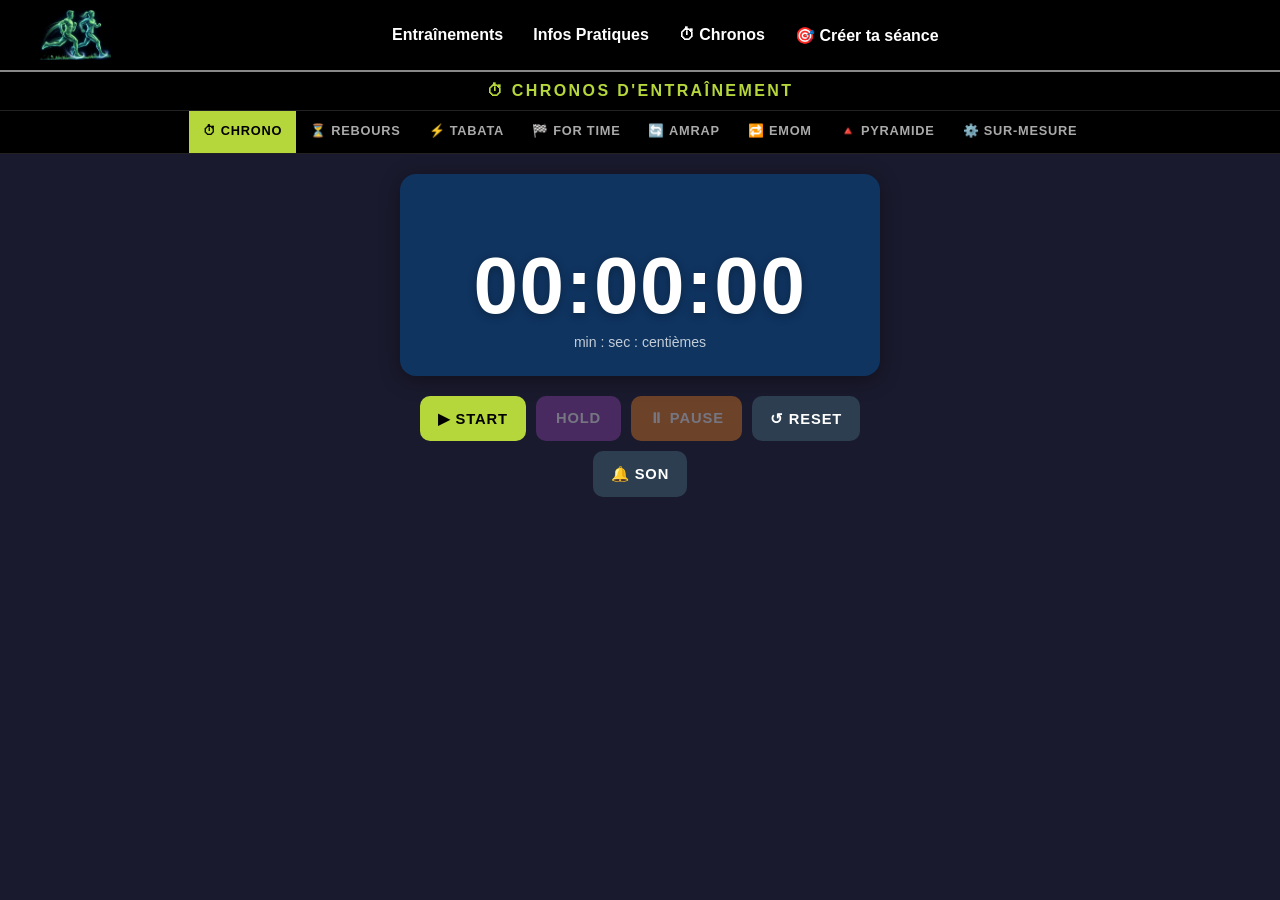
==== chrono.html @ dec381c6 "Add files via upload" ====
<!DOCTYPE html>
<html lang="fr">
<head>
    <meta charset="UTF-8">
    <meta name="viewport" content="width=device-width, initial-scale=1.0">
    <link rel="icon" type="image/png" href="images/2090184-cddc39_ico.png">
    <title>Chronos d'entraînement</title>
    <link rel="stylesheet" href="style.css">
    <style>
        :root {
            --travail-bg:    #c0392b;
            --travail-bg2:   #e74c3c;
            --repos-bg:      #1a3a6b;
            --repos-bg2:     #2760ae;
            --countdown-bg:  #d35400;
            --countdown-bg2: #e67e22;
            --card-bg:       #0f3460;
            --neutral-bg:    #1a1a2e;
            --accent:        #b6d73c;
            --text-light:    #f0f0f0;
            --text-dim:      #aaa;
            --btn-radius:    10px;
            --shadow:        0 4px 20px rgba(0,0,0,0.4);
        }

        body { background: var(--neutral-bg); color: var(--text-light); }
        nav  { border-bottom: 2px solid #888888; }

        /* ── Bandeau titre ── */
        .chrono-topbar {
            background: #000;
            padding: 10px 20px;
            display: flex;
            align-items: center;
            justify-content: center;
            border-bottom: 1px solid #222;
        }
        .chrono-topbar h2 {
            font-size: 1em;
            font-weight: 700;
            letter-spacing: 0.15em;
            text-transform: uppercase;
            color: var(--accent);
            margin: 0;
            text-align: center;
        }
        .btn-mute {
            padding: 14px 18px; border: none; border-radius: 10px;
            font-family: sans-serif; font-size: 0.92em; font-weight: 700;
            letter-spacing: 0.06em; cursor: pointer;
            transition: all 0.15s ease; text-transform: uppercase;
            min-width: 85px; background: #2c3e50; color: #fff;
            -webkit-tap-highlight-color: transparent;
        }
        .btn-mute:hover  { background: #1a252f; }
        .btn-mute.muted  { background: #c0392b; color: #fff; }

        /* ── Onglets centrés ── */
        .chrono-tabs {
            display: flex;
            flex-wrap: wrap;
            justify-content: center;
            background: #000;
            border-bottom: 1px solid #222;
        }
        .chrono-tab {
            flex: 0 0 auto;
            padding: 12px 14px;
            background: none;
            border: none;
            color: var(--text-dim);
            font-family: sans-serif;
            font-size: 0.8em;
            font-weight: 700;
            text-transform: uppercase;
            letter-spacing: 0.06em;
            cursor: pointer;
            border-bottom: 3px solid transparent;
            transition: all 0.2s;
            white-space: nowrap;
        }
        .chrono-tab.active {
            color: #000;
            background: var(--accent);
            border-bottom-color: var(--accent);
        }
        .chrono-tab:hover { color: #fff; background: #1a1a1a; }

        /* Sur très petit écran, 2 lignes de 2-3 onglets */
        @media (max-width: 400px) {
            .chrono-tab { padding: 10px 10px; font-size: 0.72em; }
        }

        /* ── Panels ── */
        .chrono-panel { display: none; padding: 20px 16px; max-width: 480px; margin: 0 auto; }
        .chrono-panel.active { display: block; }

        /* ── Affichage principal ── */
        .phase-display {
            border-radius: 16px;
            padding: 28px 20px 22px;
            text-align: center;
            margin-bottom: 20px;
            transition: background 0.4s ease;
            background: var(--card-bg);
            box-shadow: var(--shadow);
        }
        .phase-display.phase-travail  { background: linear-gradient(135deg, var(--travail-bg), var(--travail-bg2)); }
        .phase-display.phase-repos    { background: linear-gradient(135deg, var(--repos-bg), var(--repos-bg2)); }
        .phase-display.phase-countdown {
            background: linear-gradient(135deg, var(--countdown-bg), var(--countdown-bg2));
            animation: pulse-cd 0.5s ease infinite alternate;
        }
        @keyframes pulse-cd {
            from { transform: scale(1); }
            to   { transform: scale(1.02); }
        }

        .phase-label {
            font-size: 1.4em; font-weight: 900;
            letter-spacing: 0.2em; text-transform: uppercase;
            color: rgba(255,255,255,0.9);
            margin-bottom: 6px; min-height: 1.6em;
        }
        .chrono-time {
            font-size: 5em; font-weight: 900; color: #fff;
            line-height: 1; letter-spacing: 0.02em;
            text-shadow: 0 2px 10px rgba(0,0,0,0.3);
            margin: 8px 0; font-variant-numeric: tabular-nums;
        }
        .chrono-time.small { font-size: 3.8em; }
        .chrono-sub  { font-size: 0.88em; color: rgba(255,255,255,0.75); margin-top: 6px; min-height: 1.4em; }
        .chrono-next { font-size: 0.82em; color: rgba(255,255,255,0.6); margin-top: 4px; font-style: italic; min-height: 1.2em; }

        .progress-bar-wrap {
            background: rgba(0,0,0,0.25); border-radius: 10px;
            height: 8px; margin-top: 14px; overflow: hidden;
        }
        .progress-bar-fill {
            height: 100%; border-radius: 10px;
            background: rgba(255,255,255,0.8); transition: width 0.5s linear;
        }

        /* ── Config ── */
        .chrono-config {
            background: #0f1b35; border-radius: 12px;
            padding: 16px; margin-bottom: 18px; border: 1px solid #1e3050;
        }
        .config-title {
            font-size: 0.85em; font-weight: 800;
            text-transform: uppercase; letter-spacing: 0.1em;
            color: var(--accent); margin: 0 0 12px;
        }
        .config-row {
            display: flex; align-items: center;
            gap: 10px; margin-bottom: 12px; flex-wrap: nowrap;
        }
        .config-row label { font-size: 0.85em; color: var(--text-dim); flex: 1; min-width: 110px; }

        /* Stepper +/- */
        .stepper {
            display: flex; align-items: center;
            border-radius: 10px; overflow: hidden; border: 1px solid #2a3a5a;
        }
        .btn-step {
            background: #1a2a4a; border: none; color: var(--accent);
            font-size: 1.3em; font-weight: 700;
            width: 42px; height: 42px; cursor: pointer;
            display: flex; align-items: center; justify-content: center;
            transition: background 0.15s; flex-shrink: 0;
            -webkit-tap-highlight-color: transparent;
        }
        .btn-step:hover  { background: #243a5a; }
        .btn-step:active { background: #0f1b35; }
        .config-input {
            background: #0f1b35; border: none;
            border-left: 1px solid #2a3a5a; border-right: 1px solid #2a3a5a;
            color: #fff; padding: 0; font-size: 1.1em; font-weight: 700;
            width: 60px; height: 42px; text-align: center;
            -moz-appearance: textfield;
        }
        .config-input::-webkit-outer-spin-button,
        .config-input::-webkit-inner-spin-button { -webkit-appearance: none; }
        .config-input:focus { outline: none; background: #1a2a4a; color: var(--accent); }

        /* ── Boutons contrôle ── */
        .chrono-controls {
            display: flex; gap: 10px;
            justify-content: center; flex-wrap: wrap;
        }
        .btn-chrono {
            padding: 14px 18px; border: none;
            border-radius: var(--btn-radius);
            font-family: sans-serif; font-size: 0.92em; font-weight: 700;
            letter-spacing: 0.06em; cursor: pointer;
            transition: all 0.15s ease; text-transform: uppercase;
            min-width: 85px;
            -webkit-tap-highlight-color: transparent;
        }
        .btn-chrono:active { transform: scale(0.96); }
        .btn-chrono:disabled { opacity: 0.4; cursor: not-allowed; transform: none; }

        /* Couleurs de base */
        .btn-start { background: var(--accent); color: #000; }
        .btn-start:hover:not(:disabled) { background: #a0c030; }

        .btn-hold  { background: #8e44ad; color: #fff; }
        .btn-hold:hover:not(:disabled) { background: #6c3483; }
        .btn-hold.btn-active { background: #f39c12; color: #000; }

        .btn-pause { background: #e67e22; color: #fff; }
        .btn-pause:hover:not(:disabled) { background: #d35400; }
        .btn-pause.btn-active { background: #c0392b; color: #fff; }

        .btn-reset { background: #2c3e50; color: #fff; }
        .btn-reset:hover { background: #1a252f; }

        /* ── Stats rounds ── */
        .rounds-display { display: flex; justify-content: center; gap: 24px; margin-bottom: 16px; }
        .round-stat .val { font-size: 2.2em; font-weight: 900; color: var(--accent); line-height: 1; text-align: center; }
        .round-stat .lbl { font-size: 0.72em; color: var(--text-dim); text-transform: uppercase; letter-spacing: 0.08em; text-align: center; }

        /* ── Séquence sur-mesure ── */
        .sequence-list { list-style: none; padding: 0; margin: 0 0 10px; }
        .sequence-item {
            display: flex; align-items: center; gap: 8px;
            padding: 8px 10px; background: #1a2a4a;
            border-radius: 8px; margin-bottom: 6px; border-left: 4px solid #2a3a5a;
        }
        .sequence-item.type-travail      { border-left-color: #e74c3c; }
        .sequence-item.type-repos        { border-left-color: #2760ae; }
        .sequence-item.type-echauffement { border-left-color: #3498db; }
        .sequence-item.type-retour       { border-left-color: #9b59b6; }

        .sequence-item {
            flex-wrap: wrap; box-sizing: border-box;
        }
        .sequence-item select {
            background: #0f1b35; border: 1px solid #2a3a5a;
            border-radius: 6px; color: #fff; padding: 7px 8px;
            font-size: 0.82em; flex: 1; min-width: 0; width: 100%;
            box-sizing: border-box;
        }
        .seq-bottom-row {
            display: flex; align-items: center; gap: 6px;
            width: 100%; margin-top: 6px; box-sizing: border-box;
        }
        .seq-stepper { display: flex; align-items: center; border-radius: 8px; overflow: hidden; border: 1px solid #2a3a5a; flex: 1; min-width: 0; }
        .seq-stepper .btn-step    { width: 36px; height: 36px; font-size: 1.1em; flex-shrink: 0; }
        .seq-stepper .config-input { flex: 1; height: 36px; font-size: 0.95em; min-width: 0; width: 0; }

        .btn-del-seq {
            background: #c0392b; border: none; color: #fff;
            border-radius: 6px; width: 36px; height: 36px;
            cursor: pointer; font-size: 0.9em;
            display: flex; align-items: center; justify-content: center; flex-shrink: 0;
        }
        @media (min-width: 400px) {
            .sequence-item { flex-wrap: nowrap; }
            .seq-bottom-row { width: auto; margin-top: 0; }
        }
        .btn-add-seq {
            width: 100%; padding: 11px; background: #1a2a4a;
            border: 1px dashed #2a3a5a; border-radius: 8px;
            color: var(--accent); font-size: 0.9em; cursor: pointer;
            transition: background 0.2s; font-weight: 600;
        }
        .btn-add-seq:hover { background: #243a5a; }

        /* Score counters FOR TIME / AMRAP */
        .score-counters {
            background: #0f1b35; border-radius: 12px;
            padding: 16px; border: 1px solid #1e3050;
            display: flex; flex-direction: column; gap: 12px;
        }
        .score-counter-row {
            display: flex; align-items: center;
            justify-content: space-between; gap: 12px;
        }
        .score-label {
            font-size: 1em; font-weight: 700;
            color: var(--text-light); letter-spacing: 0.08em;
            min-width: 100px;
        }
        .score-counters .stepper { flex-shrink: 0; }
        .score-counters .config-input {
            width: 70px; font-size: 1.3em; font-weight: 900;
            color: var(--accent);
        }
        .score-counters .btn-step {
            width: 48px; height: 48px; font-size: 1.5em;
        }

        /* ── Responsive ── */
        @media (max-width: 480px) {
            .chrono-time       { font-size: 4em; }
            .chrono-time.small { font-size: 3em; }
            .btn-chrono        { padding: 12px 12px; font-size: 0.85em; min-width: 72px; }
            .config-row label  { font-size: 0.8em; min-width: 90px; }
        }
    </style>
</head>
<body>

<nav>
    <div class="nav-container">
        <div class="logo">
            <a href="index.html"><img src="images/2090184-cddc39.png" alt="Logo"></a>
        </div>
        <ul>
            <li>
                <a href="#">Entraînements</a>
                <ul class="submenu">
                    <li><a href="index.html">Crosstraining - Renfo - Muscu</a></li>
                    <li><a href="LL_pompes.html">S'améliorer au LL et pompes</a></li>
                    <li><a href="course.html">Course à pied</a></li>
                    <li><a href="velo.html">Vélo</a></li>
                </ul>
            </li>
            <li>
                <a href="#">Infos Pratiques</a>
                <ul class="submenu">
                    <li><a href="mode_emploi.html">Modes d'emploi</a></li>
                    <li><a href="conseils.html">Conseils</a></li>
                </ul>
            </li>
            <li><a href="chrono.html">⏱ Chronos</a></li>
            <li><a href="seance_perso.html">🎯 Créer ta séance</a></li>
        </ul>
        <div class="nav-spacer"></div>
    </div>
</nav>

<div class="chrono-topbar">
    <h2>⏱ Chronos d'entraînement</h2>
</div>

<div class="chrono-tabs">
    <button class="chrono-tab active" onclick="showTab('simple', this)">⏱ Chrono</button>
    <button class="chrono-tab" onclick="showTab('countdown', this)">⏳ Rebours</button>
    <button class="chrono-tab" onclick="showTab('tabata', this)">⚡ Tabata</button>
    <button class="chrono-tab" onclick="showTab('fortime', this)">🏁 For Time</button>
    <button class="chrono-tab" onclick="showTab('amrap', this)">🔄 AMRAP</button>
    <button class="chrono-tab" onclick="showTab('emom', this)">🔁 EMOM</button>
    <button class="chrono-tab" onclick="showTab('pyramide', this)">🔺 Pyramide</button>
    <button class="chrono-tab" onclick="showTab('surmesure', this)">⚙️ Sur-Mesure</button>
</div>

<!-- ══════════════════════════════
     PANEL 1 — CHRONOMÈTRE
══════════════════════════════ -->
<div class="chrono-panel active" id="panel-simple">
    <div class="phase-display" id="simple-display">
        <div class="phase-label" id="simple-label"></div>
        <div class="chrono-time" id="simple-time">00:00:00</div>
        <div class="chrono-sub">min : sec : centièmes</div>
    </div>
    <div class="chrono-controls">
        <button class="btn-chrono btn-start" id="btn-simple-start" onclick="simpleStart()">▶ Start</button>
        <button class="btn-chrono btn-hold"  id="btn-simple-hold"  onclick="simpleHold()"  disabled>Hold</button>
        <button class="btn-chrono btn-pause" id="btn-simple-pause" onclick="simplePause()" disabled>⏸ Pause</button>
        <button class="btn-chrono btn-reset" onclick="simpleReset()">↺ Reset</button>
        <button class="btn-chrono btn-mute" id="btn-mute-s" onclick="toggleMute('btn-mute-s')">🔔 Son</button>
    </div>
</div>

<!-- ══════════════════════════════
     PANEL 2 — COMPTE À REBOURS
══════════════════════════════ -->
<div class="chrono-panel" id="panel-countdown">
    <div class="chrono-config">
        <p class="config-title">⚙️ Configuration</p>
        <div class="config-row">
            <label>Minutes</label>
            <div class="stepper">
                <button class="btn-step" onclick="step('cd-min', -1)">−</button>
                <input type="number" class="config-input" id="cd-min" value="10" min="0" max="99">
                <button class="btn-step" onclick="step('cd-min', 1)">+</button>
            </div>
        </div>
        <div class="config-row">
            <label>Secondes</label>
            <div class="stepper">
                <button class="btn-step" onclick="step('cd-sec', -5)">−</button>
                <input type="number" class="config-input" id="cd-sec" value="0" min="0" max="55" step="5">
                <button class="btn-step" onclick="step('cd-sec', 5)">+</button>
            </div>
        </div>
    </div>
    <div class="phase-display" id="countdown-display">
        <div class="phase-label" id="countdown-label">PRÊT</div>
        <div class="chrono-time" id="countdown-time">10:00</div>
        <div class="chrono-sub" id="countdown-sub"></div>
    </div>
    <div class="chrono-controls">
        <button class="btn-chrono btn-start" id="btn-cd-start" onclick="countdownStart()">▶ Start</button>
        <button class="btn-chrono btn-pause" id="btn-cd-pause" onclick="countdownPause()" disabled>⏸ Pause</button>
        <button class="btn-chrono btn-reset" onclick="countdownReset()">↺ Reset</button>
        <button class="btn-chrono btn-mute" id="btn-mute-cd" onclick="toggleMute('btn-mute-cd')">🔔 Son</button>
    </div>
</div>

<!-- ══════════════════════════════
     PANEL 3 — TABATA
══════════════════════════════ -->
<div class="chrono-panel" id="panel-tabata">
    <div class="chrono-config">
        <p class="config-title">⚙️ Configuration</p>
        <div class="config-row">
            <label>Travail (sec)</label>
            <div class="stepper">
                <button class="btn-step" onclick="step('tab-work', -5)">−</button>
                <input type="number" class="config-input" id="tab-work" value="20" min="1" max="3600">
                <button class="btn-step" onclick="step('tab-work', 5)">+</button>
            </div>
        </div>
        <div class="config-row">
            <label>Pause (sec)</label>
            <div class="stepper">
                <button class="btn-step" onclick="step('tab-rest', -5)">−</button>
                <input type="number" class="config-input" id="tab-rest" value="10" min="1" max="3600">
                <button class="btn-step" onclick="step('tab-rest', 5)">+</button>
            </div>
        </div>
        <div class="config-row">
            <label>Rounds</label>
            <div class="stepper">
                <button class="btn-step" onclick="step('tab-rounds', -1)">−</button>
                <input type="number" class="config-input" id="tab-rounds" value="8" min="1" max="99">
                <button class="btn-step" onclick="step('tab-rounds', 1)">+</button>
            </div>
        </div>
    </div>
    <div class="rounds-display">
        <div class="round-stat"><div class="val" id="tab-cur">0</div><div class="lbl">Round</div></div>
        <div class="round-stat"><div class="val" id="tab-tot">8</div><div class="lbl">Total</div></div>
    </div>
    <div class="phase-display" id="tabata-display">
        <div class="phase-label" id="tabata-label">PRÊT</div>
        <div class="chrono-time small" id="tabata-time">20</div>
        <div class="chrono-sub" id="tabata-sub"></div>
        <div class="chrono-next" id="tabata-next"></div>
    </div>
    <div class="chrono-controls">
        <button class="btn-chrono btn-start" id="btn-tab-start" onclick="tabataStart()">▶ Start</button>
        <button class="btn-chrono btn-pause" id="btn-tab-pause" onclick="tabataPause()" disabled>⏸ Pause</button>
        <button class="btn-chrono btn-reset" onclick="tabataReset()">↺ Reset</button>
        <button class="btn-chrono btn-mute" id="btn-mute-tab" onclick="toggleMute('btn-mute-tab')">🔔 Son</button>
    </div>
</div>

<!-- ══════════════════════════════
     PANEL 4 — FOR TIME
══════════════════════════════ -->
<div class="chrono-panel" id="panel-fortime">
    <div class="phase-display" id="fortime-display">
        <div class="phase-label" id="fortime-label">PRÊT</div>
        <div class="chrono-time" id="fortime-time">00:00:00</div>
        <div class="chrono-sub">min : sec : centièmes</div>
    </div>
    <p style="text-align:center; color:var(--text-dim); font-size:0.85em; font-style:italic; margin: 0 0 16px;">
        💡 Lance le chrono et note ton score au fur et à mesure
    </p>
    <div class="score-counters">
        <div class="score-counter-row">
            <span class="score-label">🔁 ROUNDS</span>
            <div class="stepper">
                <button class="btn-step" onclick="scoreStep('ft-rounds', -1)">−</button>
                <input type="number" class="config-input" id="ft-rounds" value="0" min="0" max="999" readonly>
                <button class="btn-step" onclick="scoreStep('ft-rounds', 1)">+</button>
            </div>
        </div>
        <div class="score-counter-row">
            <span class="score-label">💪 REPS</span>
            <div class="stepper">
                <button class="btn-step" onclick="scoreStep('ft-reps', -1)">−</button>
                <input type="number" class="config-input" id="ft-reps" value="0" min="0" max="9999" readonly>
                <button class="btn-step" onclick="scoreStep('ft-reps', 1)">+</button>
            </div>
        </div>
    </div>
    <div class="chrono-controls" style="margin-top:16px;">
        <button class="btn-chrono btn-start" id="btn-ft-start" onclick="fortimeStart()">▶ Start</button>
        <button class="btn-chrono btn-pause" id="btn-ft-pause" onclick="fortimePause()" disabled>⏸ Pause</button>
        <button class="btn-chrono btn-reset" onclick="fortimeReset()">↺ Reset</button>
        <button class="btn-chrono btn-mute" id="btn-mute-ft" onclick="toggleMute('btn-mute-ft')">🔔 Son</button>
    </div>
</div>

<!-- ══════════════════════════════
     PANEL 5 — AMRAP
══════════════════════════════ -->
<div class="chrono-panel" id="panel-amrap">
    <div class="chrono-config">
        <p class="config-title">⚙️ Configuration</p>
        <div class="config-row">
            <label>Minutes</label>
            <div class="stepper">
                <button class="btn-step" onclick="step('amrap-min', -1)">−</button>
                <input type="number" class="config-input" id="amrap-min" value="20" min="0" max="99">
                <button class="btn-step" onclick="step('amrap-min', 1)">+</button>
            </div>
        </div>
        <div class="config-row">
            <label>Secondes</label>
            <div class="stepper">
                <button class="btn-step" onclick="step('amrap-sec', -5)">−</button>
                <input type="number" class="config-input" id="amrap-sec" value="0" min="0" max="55" step="5">
                <button class="btn-step" onclick="step('amrap-sec', 5)">+</button>
            </div>
        </div>
    </div>
    <div class="phase-display" id="amrap-display">
        <div class="phase-label" id="amrap-label">PRÊT</div>
        <div class="chrono-time" id="amrap-time">20:00</div>
        <div class="chrono-sub" id="amrap-sub"></div>
    </div>
    <p style="text-align:center; color:var(--text-dim); font-size:0.85em; font-style:italic; margin: 0 0 16px;">
        💡 Lance le décompte et note ton score au fur et à mesure
    </p>
    <div class="score-counters">
        <div class="score-counter-row">
            <span class="score-label">🔁 ROUNDS</span>
            <div class="stepper">
                <button class="btn-step" onclick="scoreStep('amrap-rounds', -1)">−</button>
                <input type="number" class="config-input" id="amrap-rounds" value="0" min="0" max="999" readonly>
                <button class="btn-step" onclick="scoreStep('amrap-rounds', 1)">+</button>
            </div>
        </div>
        <div class="score-counter-row">
            <span class="score-label">💪 REPS</span>
            <div class="stepper">
                <button class="btn-step" onclick="scoreStep('amrap-reps', -1)">−</button>
                <input type="number" class="config-input" id="amrap-reps" value="0" min="0" max="9999" readonly>
                <button class="btn-step" onclick="scoreStep('amrap-reps', 1)">+</button>
            </div>
        </div>
    </div>
    <div class="chrono-controls" style="margin-top:16px;">
        <button class="btn-chrono btn-start" id="btn-amrap-start" onclick="amrapStart()">▶ Start</button>
        <button class="btn-chrono btn-pause" id="btn-amrap-pause" onclick="amrapPause()" disabled>⏸ Pause</button>
        <button class="btn-chrono btn-reset" onclick="amrapReset()">↺ Reset</button>
        <button class="btn-chrono btn-mute" id="btn-mute-am" onclick="toggleMute('btn-mute-am')">🔔 Son</button>
    </div>
</div>

<!-- ══════════════════════════════
     PANEL 6 — EMOM
══════════════════════════════ -->
<div class="chrono-panel" id="panel-emom">
    <div class="chrono-config">
        <p class="config-title">⚙️ Configuration</p>
        <div class="config-row">
            <label>Durée totale (min)</label>
            <div class="stepper">
                <button class="btn-step" onclick="step('emom-min', -1)">−</button>
                <input type="number" class="config-input" id="emom-min" value="10" min="1" max="99">
                <button class="btn-step" onclick="step('emom-min', 1)">+</button>
            </div>
        </div>
        <div style="font-size:0.8em; color:var(--text-dim); margin-top:4px;">
            ℹ️ À chaque nouvelle minute : exécuter les exercices prévus. Le reste de la minute = repos.
        </div>
    </div>
    <div class="rounds-display">
        <div class="round-stat"><div class="val" id="emom-cur">0</div><div class="lbl">Minute</div></div>
        <div class="round-stat"><div class="val" id="emom-tot">10</div><div class="lbl">Total</div></div>
        <div class="round-stat"><div class="val" id="emom-sec-val">60</div><div class="lbl">Sec restantes</div></div>
    </div>
    <div class="phase-display" id="emom-display">
        <div class="phase-label" id="emom-label">PRÊT</div>
        <div class="chrono-time small" id="emom-time">60</div>
        <div class="chrono-sub" id="emom-sub">Dans la minute, effectuez les exercices prévus</div>
        <div class="chrono-next" id="emom-next"></div>
    </div>
    <div class="chrono-controls">
        <button class="btn-chrono btn-start" id="btn-emom-start" onclick="emomStart()">▶ Start</button>
        <button class="btn-chrono btn-pause" id="btn-emom-pause" onclick="emomPause()" disabled>⏸ Pause</button>
        <button class="btn-chrono btn-reset" onclick="emomReset()">↺ Reset</button>
        <button class="btn-chrono btn-mute" id="btn-mute-em" onclick="toggleMute('btn-mute-em')">🔔 Son</button>
    </div>
</div>

<!-- ══════════════════════════════
     PANEL 5 — PYRAMIDE
══════════════════════════════ -->
<div class="chrono-panel" id="panel-pyramide">
    <div class="chrono-config">
        <p class="config-title">⚙️ Configuration</p>
        <div class="config-row">
            <label>Travail (sec)</label>
            <div class="stepper">
                <button class="btn-step" onclick="step('pyr-work', -5)">−</button>
                <input type="number" class="config-input" id="pyr-work" value="30" min="1" max="3600">
                <button class="btn-step" onclick="step('pyr-work', 5)">+</button>
            </div>
        </div>
        <div class="config-row">
            <label>Pause (sec)</label>
            <div class="stepper">
                <button class="btn-step" onclick="step('pyr-rest', -5)">−</button>
                <input type="number" class="config-input" id="pyr-rest" value="10" min="1" max="3600">
                <button class="btn-step" onclick="step('pyr-rest', 5)">+</button>
            </div>
        </div>
        <div class="config-row">
            <label>Séries (montée)</label>
            <div class="stepper">
                <button class="btn-step" onclick="step('pyr-series', -1)">−</button>
                <input type="number" class="config-input" id="pyr-series" value="5" min="2" max="20">
                <button class="btn-step" onclick="step('pyr-series', 1)">+</button>
            </div>
        </div>
        <div style="font-size:0.8em; color:var(--text-dim); margin-top:4px;">
            ℹ️ Monte puis redescend automatiquement
        </div>
    </div>
    <div class="rounds-display">
        <div class="round-stat"><div class="val" id="pyr-cur">0</div><div class="lbl">Série</div></div>
        <div class="round-stat"><div class="val" id="pyr-tot">9</div><div class="lbl">Total</div></div>
    </div>
    <div class="phase-display" id="pyramide-display">
        <div class="phase-label" id="pyramide-label">PRÊT</div>
        <div class="chrono-time small" id="pyramide-time">30</div>
        <div class="chrono-sub" id="pyramide-sub"></div>
        <div class="chrono-next" id="pyramide-next"></div>
    </div>
    <div class="chrono-controls">
        <button class="btn-chrono btn-start" id="btn-pyr-start" onclick="pyramideStart()">▶ Start</button>
        <button class="btn-chrono btn-pause" id="btn-pyr-pause" onclick="pyramidePause()" disabled>⏸ Pause</button>
        <button class="btn-chrono btn-reset" onclick="pyramideReset()">↺ Reset</button>
        <button class="btn-chrono btn-mute" id="btn-mute-pyr" onclick="toggleMute('btn-mute-pyr')">🔔 Son</button>
    </div>
</div>

<!-- ══════════════════════════════
     PANEL 5 — CHRONO SUR-MESURE
══════════════════════════════ -->
<div class="chrono-panel" id="panel-surmesure">
    <div class="chrono-config">
        <p class="config-title">⚙️ Construire la séquence</p>
        <ul class="sequence-list" id="seq-list"></ul>
        <button class="btn-add-seq" onclick="addSeqItem()">+ Ajouter une phase</button>
        <div class="config-row" style="margin-top:14px;">
            <label>Répéter la séquence</label>
            <div class="stepper">
                <button class="btn-step" onclick="step('seq-repeat', -1)">−</button>
                <input type="number" class="config-input" id="seq-repeat" value="1" min="1" max="20">
                <button class="btn-step" onclick="step('seq-repeat', 1)">+</button>
            </div>
            <span style="font-size:0.82em; color:var(--text-dim);">fois</span>
        </div>
    </div>
    <div class="rounds-display">
        <div class="round-stat"><div class="val" id="seq-cur">0</div><div class="lbl">Phase</div></div>
        <div class="round-stat"><div class="val" id="seq-tot">0</div><div class="lbl">Total</div></div>
        <div class="round-stat"><div class="val" id="seq-rep">0</div><div class="lbl">Répét.</div></div>
    </div>
    <div class="phase-display" id="surmesure-display">
        <div class="phase-label" id="surmesure-label">PRÊT</div>
        <div class="chrono-time small" id="surmesure-time">--</div>
        <div class="chrono-sub" id="surmesure-sub"></div>
        <div class="chrono-next" id="surmesure-next"></div>
    </div>
    <div class="chrono-controls">
        <button class="btn-chrono btn-start" id="btn-seq-start" onclick="seqStart()">▶ Start</button>
        <button class="btn-chrono btn-pause" id="btn-seq-pause" onclick="seqPause()" disabled>⏸ Pause</button>
        <button class="btn-chrono btn-reset" onclick="seqReset()">↺ Reset</button>
        <button class="btn-chrono btn-mute" id="btn-mute-seq" onclick="toggleMute('btn-mute-seq')">🔔 Son</button>
    </div>
</div>

<button id="backToTop" title="Retour en haut">↑</button>

<script>
/* ══════════════════════════════════════════
   UTILITAIRES
══════════════════════════════════════════ */
var isMuted = false;
var audioCtx = null;

function getAudioCtx() {
    if (!audioCtx) audioCtx = new (window.AudioContext || window.webkitAudioContext)();
    return audioCtx;
}
function playBeep(freq, dur, vol) {
    if (isMuted) return;
    try {
        var ctx = getAudioCtx();
        var osc = ctx.createOscillator();
        var gain = ctx.createGain();
        osc.connect(gain); gain.connect(ctx.destination);
        osc.frequency.value = freq; osc.type = 'sine';
        gain.gain.setValueAtTime(vol || 0.4, ctx.currentTime);
        gain.gain.exponentialRampToValueAtTime(0.001, ctx.currentTime + dur);
        osc.start(ctx.currentTime); osc.stop(ctx.currentTime + dur);
    } catch(e) {}
}
function bipTravail()   { playBeep(880,0.12,0.5); setTimeout(function(){playBeep(880,0.12,0.5);},180); }
function bipPause()     { playBeep(440,0.4,0.4); }
function bipCountdown() { playBeep(660,0.1,0.3); }
function bipFin()       { playBeep(1046,0.15,0.5); setTimeout(function(){playBeep(1046,0.15,0.5);},200); setTimeout(function(){playBeep(1046,0.3,0.5);},400); }

function toggleMute() {
    isMuted = !isMuted;
    var ids = ['btn-mute-s','btn-mute-cd','btn-mute-tab','btn-mute-ft',
               'btn-mute-am','btn-mute-em','btn-mute-pyr','btn-mute-seq'];
    ids.forEach(function(id) {
        var btn = document.getElementById(id);
        if (btn) {
            btn.textContent = isMuted ? '🔕 Son' : '🔔 Son';
            btn.classList.toggle('muted', isMuted);
        }
    });
}

function pad(n) { return n < 10 ? '0' + n : '' + n; }

/* Format sec → affichage min:sec si >= 60, sinon juste sec */
function fmtSec(s) {
    if (s >= 60) { return pad(Math.floor(s/60)) + ':' + pad(s % 60); }
    return '' + s;
}
function formatMSec(ms) {
    var m  = Math.floor(ms / 60000);
    var s  = Math.floor((ms % 60000) / 1000);
    var cs = Math.floor((ms % 1000) / 10);
    return pad(m) + ':' + pad(s) + ':' + pad(cs);
}

function showTab(name, btn) {
    document.querySelectorAll('.chrono-panel').forEach(function(p){ p.classList.remove('active'); });
    document.querySelectorAll('.chrono-tab').forEach(function(t){ t.classList.remove('active'); });
    document.getElementById('panel-' + name).classList.add('active');
    btn.classList.add('active');
}

function setPhaseStyle(el, phase) {
    el.classList.remove('phase-travail','phase-repos','phase-countdown');
    if (phase) el.classList.add('phase-' + phase);
}

function step(id, delta) {
    var input = document.getElementById(id);
    var val = parseInt(input.value) || 0;
    var min = parseInt(input.min) !== undefined ? parseInt(input.min) : 0;
    var max = parseInt(input.max) || 9999;
    var newVal;
    // Si delta est un multiple de 5, on arrondit au multiple de |delta| le plus proche
    var absDelta = Math.abs(delta);
    if (absDelta > 1 && absDelta % 5 === 0) {
        if (delta > 0) {
            newVal = Math.ceil((val + 1) / absDelta) * absDelta;
        } else {
            newVal = Math.floor((val - 1) / absDelta) * absDelta;
        }
    } else {
        newVal = val + delta;
    }
    input.value = Math.max(min, Math.min(max, newVal));
}

/* Active/désactive visuellement un bouton (hold/pause) */
function setBtnActive(id, active) {
    var btn = document.getElementById(id);
    if (active) btn.classList.add('btn-active');
    else btn.classList.remove('btn-active');
}

/* ══════════════════════════════════════════
   1. CHRONOMÈTRE SIMPLE
══════════════════════════════════════════ */
var simpleInterval = null;
var simpleMs = 0;
var simpleRunning = false;
var simpleHeld = false;

function simpleStart() {
    if (simpleRunning) return;
    simpleRunning = true;
    var last = Date.now() - simpleMs;
    simpleInterval = setInterval(function() {
        simpleMs = Date.now() - last;
        if (!simpleHeld) document.getElementById('simple-time').textContent = formatMSec(simpleMs);
    }, 30);
    document.getElementById('btn-simple-start').disabled = true;
    document.getElementById('btn-simple-hold').disabled  = false;
    document.getElementById('btn-simple-pause').disabled = false;
    document.getElementById('simple-label').textContent  = '🏃 EN COURS';
    setPhaseStyle(document.getElementById('simple-display'), 'travail');
}

function simpleHold() {
    simpleHeld = !simpleHeld;
    setBtnActive('btn-simple-hold', simpleHeld);
    document.getElementById('simple-label').textContent = simpleHeld ? '⏸ FIGÉ' : '🏃 EN COURS';
}

function simplePause() {
    if (!simpleRunning) return;
    clearInterval(simpleInterval);
    simpleRunning = false; simpleHeld = false;
    setBtnActive('btn-simple-hold', false);
    setBtnActive('btn-simple-pause', true);
    document.getElementById('btn-simple-start').disabled = false;
    document.getElementById('btn-simple-pause').disabled = false;
    document.getElementById('btn-simple-hold').disabled  = true;
    document.getElementById('simple-label').textContent  = '⏸ EN PAUSE';
    setPhaseStyle(document.getElementById('simple-display'), '');
}

function simpleReset() {
    clearInterval(simpleInterval);
    simpleMs = 0; simpleRunning = false; simpleHeld = false;
    document.getElementById('simple-time').textContent   = '00:00:00';
    document.getElementById('simple-label').textContent  = '';
    document.getElementById('btn-simple-start').disabled = false;
    document.getElementById('btn-simple-pause').disabled = true;
    document.getElementById('btn-simple-hold').disabled  = true;
    setBtnActive('btn-simple-hold', false);
    setBtnActive('btn-simple-pause', false);
    setPhaseStyle(document.getElementById('simple-display'), '');
}

/* ══════════════════════════════════════════
   2. COMPTE À REBOURS
══════════════════════════════════════════ */
var cdInterval = null;
var cdMs = 0; var cdTotal = 0; var cdRunning = false;

function countdownStart() {
    if (cdRunning) return;
    if (cdMs === 0) {
        var m = parseInt(document.getElementById('cd-min').value)||0;
        var s = parseInt(document.getElementById('cd-sec').value)||0;
        cdTotal = (m*60+s)*1000; cdMs = cdTotal;
        if (cdMs<=0) return;
    }
    cdRunning = true;
    setBtnActive('btn-cd-pause', false);
    document.getElementById('countdown-label').textContent = '🔥 EN COURS';
    setPhaseStyle(document.getElementById('countdown-display'), 'travail');
    document.getElementById('btn-cd-start').disabled = true;
    document.getElementById('btn-cd-pause').disabled = false;
    var last = Date.now();
    cdInterval = setInterval(function() {
        var now = Date.now(); cdMs -= (now-last); last = now;
        if (cdMs<=0) {
            cdMs=0; clearInterval(cdInterval); cdRunning=false;
            document.getElementById('countdown-time').textContent = '00:00';
            document.getElementById('countdown-label').textContent = '✅ TERMINÉ !';
            document.getElementById('countdown-bar').style.width = '0%';
            setPhaseStyle(document.getElementById('countdown-display'),'repos');
            bipFin();
            document.getElementById('btn-cd-start').disabled = false;
            document.getElementById('btn-cd-pause').disabled = true;
            return;
        }
        var secLeft = Math.ceil(cdMs/1000);
        if (secLeft<=3) { bipCountdown(); }
        document.getElementById('countdown-time').textContent = pad(Math.floor(cdMs/60000))+':'+pad(Math.floor((cdMs%60000)/1000));
    }, 100);
}

function countdownPause() {
    if (!cdRunning) return;
    clearInterval(cdInterval); cdRunning = false;
    setBtnActive('btn-cd-pause', true);
    document.getElementById('countdown-label').textContent = '⏸ EN PAUSE';
    setPhaseStyle(document.getElementById('countdown-display'),'');
    document.getElementById('btn-cd-start').disabled = false;
    document.getElementById('btn-cd-pause').disabled = false;
}

function countdownReset() {
    clearInterval(cdInterval); cdMs=0; cdTotal=0; cdRunning=false;
    var m=parseInt(document.getElementById('cd-min').value)||0;
    var s=parseInt(document.getElementById('cd-sec').value)||0;
    document.getElementById('countdown-time').textContent = pad(m)+':'+pad(s);
    document.getElementById('countdown-label').textContent = 'PRÊT';
    document.getElementById('btn-cd-start').disabled = false;
    document.getElementById('btn-cd-pause').disabled = true;
    setBtnActive('btn-cd-pause', false);
    setPhaseStyle(document.getElementById('countdown-display'),'');
}

/* ══════════════════════════════════════════
   3. TABATA
══════════════════════════════════════════ */
var tabInterval=null; var tabRunning=false;
var tabPhase='travail'; var tabSec=0; var tabTotalSec=0;
var tabCurRound=0; var tabTotRounds=0;

function tabataStart() {
    if (tabRunning) return;
    if (tabCurRound===0) {
        tabTotRounds = parseInt(document.getElementById('tab-rounds').value)||8;
        tabCurRound=1; tabPhase='travail';
        tabSec = parseInt(document.getElementById('tab-work').value)||20;
        tabTotalSec=tabSec;
        document.getElementById('tab-tot').textContent=tabTotRounds;
        bipTravail(); tabataRender();
    }
    tabRunning=true;
    setBtnActive('btn-tab-pause', false);
    document.getElementById('btn-tab-start').disabled=true;
    document.getElementById('btn-tab-pause').disabled=false;
    tabInterval = setInterval(function() {
        tabSec--;
        if (tabSec<=3 && tabSec>0) { bipCountdown(); document.getElementById('tabata-time').textContent=tabSec; }
        else if (tabSec===0) { document.getElementById('tabata-time').textContent='0'; }
        else if (tabSec<0)   { tabSec=0; tabNextPhase(); }
        else { tabataRender(); }
    }, 1000);
}

function tabNextPhase() {
    if (tabPhase==='travail') {
        var rest=parseInt(document.getElementById('tab-rest').value)||10;
        if (rest>0) { tabPhase='repos'; tabSec=rest; tabTotalSec=rest; bipPause(); }
        else { tabAdvanceRound(); return; }
    } else { tabAdvanceRound(); return; }
    tabataRender();
}

function tabAdvanceRound() {
    if (tabCurRound>=tabTotRounds) {
        clearInterval(tabInterval); tabRunning=false;
        document.getElementById('tabata-label').textContent='✅ TERMINÉ !';
        document.getElementById('tabata-time').textContent='0';
        document.getElementById('tabata-sub').textContent=tabTotRounds+' rounds complétés';
        document.getElementById('tabata-next').textContent='';
        document.getElementById('tabata-bar').style.width='0%';
        setPhaseStyle(document.getElementById('tabata-display'),'repos');
        bipFin();
        document.getElementById('btn-tab-start').disabled=false;
        document.getElementById('btn-tab-pause').disabled=true;
        return;
    }
    tabCurRound++; tabPhase='travail';
    tabSec=parseInt(document.getElementById('tab-work').value)||20;
    tabTotalSec=tabSec; bipTravail(); tabataRender();
}

function tabataRender() {
    document.getElementById('tab-cur').textContent=tabCurRound;
    document.getElementById('tabata-time').textContent=fmtSec(tabSec);
    setPhaseStyle(document.getElementById('tabata-display'),tabPhase);
    document.getElementById('tabata-label').textContent=tabPhase==='travail'?'🔥 TRAVAIL':'😮‍💨 PAUSE';
    document.getElementById('tabata-sub').textContent='Round '+tabCurRound+' / '+tabTotRounds;
    var nextLbl=tabPhase==='travail'?'Pause':'Travail (Round '+Math.min(tabCurRound+1,tabTotRounds)+')';
    document.getElementById('tabata-next').textContent='Prochain : '+nextLbl;
}

function tabataPause() {
    if (!tabRunning) return;
    clearInterval(tabInterval); tabRunning=false;
    setBtnActive('btn-tab-pause', true);
    document.getElementById('btn-tab-start').disabled=false;
    document.getElementById('btn-tab-pause').disabled=false;
    document.getElementById('tabata-label').textContent='⏸ EN PAUSE';
    setPhaseStyle(document.getElementById('tabata-display'),'');
}

function tabataReset() {
    clearInterval(tabInterval); tabRunning=false; tabCurRound=0; tabSec=0;
    document.getElementById('tabata-label').textContent='PRÊT';
    document.getElementById('tabata-time').textContent=fmtSec(parseInt(document.getElementById('tab-work').value)||20);
    document.getElementById('tabata-sub').textContent='';
    document.getElementById('tabata-next').textContent='';
    document.getElementById('tab-cur').textContent='0';
    document.getElementById('tab-tot').textContent=document.getElementById('tab-rounds').value||8;
    document.getElementById('btn-tab-start').disabled=false;
    document.getElementById('btn-tab-pause').disabled=true;
    setBtnActive('btn-tab-pause', false);
    setPhaseStyle(document.getElementById('tabata-display'),'');
}

/* ══════════════════════════════════════════
   SCORE STEP — commun FOR TIME et AMRAP
══════════════════════════════════════════ */
function scoreStep(id, delta) {
    var input = document.getElementById(id);
    var val = parseInt(input.value) || 0;
    var min = parseInt(input.min) || 0;
    var max = parseInt(input.max) || 9999;
    input.value = Math.max(min, Math.min(max, val + delta));
}

/* ══════════════════════════════════════════
   4. FOR TIME
══════════════════════════════════════════ */
var ftInterval = null;
var ftMs = 0;
var ftRunning = false;

function fortimeStart() {
    if (ftRunning) return;
    ftRunning = true;
    var last = Date.now() - ftMs;
    ftInterval = setInterval(function() {
        ftMs = Date.now() - last;
        document.getElementById('fortime-time').textContent = formatMSec(ftMs);
    }, 30);
    document.getElementById('fortime-label').textContent  = '🏁 EN COURS';
    setPhaseStyle(document.getElementById('fortime-display'), 'travail');
    document.getElementById('btn-ft-start').disabled = true;
    document.getElementById('btn-ft-pause').disabled = false;
    setBtnActive('btn-ft-pause', false);
}

function fortimePause() {
    if (!ftRunning) return;
    clearInterval(ftInterval); ftRunning = false;
    setBtnActive('btn-ft-pause', true);
    document.getElementById('btn-ft-start').disabled = false;
    document.getElementById('btn-ft-pause').disabled = false;
    document.getElementById('fortime-label').textContent = '⏸ EN PAUSE';
    setPhaseStyle(document.getElementById('fortime-display'), '');
}

function fortimeReset() {
    clearInterval(ftInterval); ftMs = 0; ftRunning = false;
    document.getElementById('fortime-time').textContent  = '00:00:00';
    document.getElementById('fortime-label').textContent = 'PRÊT';
    document.getElementById('btn-ft-start').disabled = false;
    document.getElementById('btn-ft-pause').disabled = true;
    document.getElementById('ft-rounds').value = 0;
    document.getElementById('ft-reps').value   = 0;
    setBtnActive('btn-ft-pause', false);
    setPhaseStyle(document.getElementById('fortime-display'), '');
}

/* ══════════════════════════════════════════
   5. AMRAP
══════════════════════════════════════════ */
var amrapInterval = null;
var amrapMs = 0;
var amrapTotal = 0;
var amrapRunning = false;

function amrapStart() {
    if (amrapRunning) return;
    if (amrapMs === 0) {
        var m = parseInt(document.getElementById('amrap-min').value) || 0;
        var s = parseInt(document.getElementById('amrap-sec').value) || 0;
        amrapTotal = (m * 60 + s) * 1000;
        amrapMs = amrapTotal;
        if (amrapMs <= 0) return;
    }
    amrapRunning = true;
    setBtnActive('btn-amrap-pause', false);
    document.getElementById('amrap-label').textContent = '🔄 EN COURS';
    setPhaseStyle(document.getElementById('amrap-display'), 'travail');
    document.getElementById('btn-amrap-start').disabled = true;
    document.getElementById('btn-amrap-pause').disabled = false;
    var last = Date.now();
    var lastSecShown = -1;
    amrapInterval = setInterval(function() {
        var now = Date.now(); amrapMs -= (now - last); last = now;
        if (amrapMs <= 0) {
            amrapMs = 0; clearInterval(amrapInterval); amrapRunning = false;
            document.getElementById('amrap-time').textContent  = '00:00';
            document.getElementById('amrap-label').textContent = '✅ TERMINÉ !';
            var r = document.getElementById('amrap-rounds').value;
            var rp = document.getElementById('amrap-reps').value;
            document.getElementById('amrap-sub').textContent   = 'Score : ' + r + ' rounds + ' + rp + ' reps';
            setPhaseStyle(document.getElementById('amrap-display'), 'repos');
            bipFin();
            document.getElementById('btn-amrap-start').disabled = false;
            document.getElementById('btn-amrap-pause').disabled = true;
            return;
        }
        var secLeft = Math.ceil(amrapMs / 1000);
        // Bip une seule fois par seconde pendant le countdown
        if (secLeft <= 3 && secLeft !== lastSecShown) {
            bipCountdown();
            lastSecShown = secLeft;
        }
        var mm = Math.floor(amrapMs / 60000);
        var ss = Math.floor((amrapMs % 60000) / 1000);
        document.getElementById('amrap-time').textContent = pad(mm) + ':' + pad(ss);
        document.getElementById('amrap-sub').textContent  = 'Rounds : ' + document.getElementById('amrap-rounds').value + '  |  Reps : ' + document.getElementById('amrap-reps').value;
    }, 100);
}

function amrapPause() {
    if (!amrapRunning) return;
    clearInterval(amrapInterval); amrapRunning = false;
    setBtnActive('btn-amrap-pause', true);
    document.getElementById('btn-amrap-start').disabled = false;
    document.getElementById('btn-amrap-pause').disabled = false;
    document.getElementById('amrap-label').textContent  = '⏸ EN PAUSE';
    setPhaseStyle(document.getElementById('amrap-display'), '');
}

function amrapReset() {
    clearInterval(amrapInterval); amrapMs = 0; amrapTotal = 0; amrapRunning = false;
    var m = parseInt(document.getElementById('amrap-min').value) || 0;
    var s = parseInt(document.getElementById('amrap-sec').value) || 0;
    document.getElementById('amrap-time').textContent  = pad(m) + ':' + pad(s);
    document.getElementById('amrap-label').textContent = 'PRÊT';
    document.getElementById('amrap-sub').textContent   = '';
    document.getElementById('amrap-rounds').value = 0;
    document.getElementById('amrap-reps').value   = 0;
    document.getElementById('btn-amrap-start').disabled = false;
    document.getElementById('btn-amrap-pause').disabled = true;
    setBtnActive('btn-amrap-pause', false);
    setPhaseStyle(document.getElementById('amrap-display'), '');
}

/* ══════════════════════════════════════════
   6. EMOM
══════════════════════════════════════════ */
var emomInterval = null;
var emomRunning  = false;
var emomSec      = 60;   // secondes restantes dans la minute en cours
var emomCurMin   = 0;    // minute en cours (0 = pas démarré)
var emomTotMin   = 10;

function emomStart() {
    if (emomRunning) return;
    if (emomCurMin === 0) {
        emomTotMin = parseInt(document.getElementById('emom-min').value) || 10;
        document.getElementById('emom-tot').textContent = emomTotMin;
        emomCurMin = 1;
        emomSec    = 60;
        bipTravail();
        emomRender();
    }
    emomRunning = true;
    setBtnActive('btn-emom-pause', false);
    document.getElementById('btn-emom-start').disabled = true;
    document.getElementById('btn-emom-pause').disabled = false;

    emomInterval = setInterval(function() {
        emomSec--;
        if (emomSec <= 3 && emomSec > 0) {
            bipCountdown();
            document.getElementById('emom-time').textContent    = emomSec;
            document.getElementById('emom-sec-val').textContent = emomSec;
        } else if (emomSec === 0) {
            document.getElementById('emom-time').textContent    = '0';
            document.getElementById('emom-sec-val').textContent = '0';
        } else if (emomSec < 0) {
            // Nouvelle minute
            if (emomCurMin >= emomTotMin) {
                emomFinish();
            } else {
                emomCurMin++;
                emomSec = 60;
                bipTravail();
                emomRender();
            }
        } else {
            emomRender();
        }
    }, 1000);
}

function emomRender() {
    setPhaseStyle(document.getElementById('emom-display'), 'travail');
    document.getElementById('emom-label').textContent    = '🔁 TRAVAIL — Minute ' + emomCurMin;
    document.getElementById('emom-time').textContent     = emomSec;
    document.getElementById('emom-cur').textContent      = emomCurMin;
    document.getElementById('emom-sec-val').textContent  = emomSec;
    document.getElementById('emom-sub').textContent      = 'Effectuez les exercices, puis reposez-vous le temps restant';
    var minLeft = emomTotMin - emomCurMin;
    document.getElementById('emom-next').textContent = minLeft > 0
        ? 'Prochaine minute dans ' + emomSec + 's — ' + minLeft + ' minute(s) restante(s)'
        : '🏁 Dernière minute !';
}

function emomFinish() {
    clearInterval(emomInterval); emomRunning = false;
    document.getElementById('emom-label').textContent   = '✅ TERMINÉ !';
    document.getElementById('emom-time').textContent    = '0';
    document.getElementById('emom-sub').textContent     = emomTotMin + ' minutes complétées !';
    document.getElementById('emom-next').textContent    = '';
    setPhaseStyle(document.getElementById('emom-display'), 'repos');
    bipFin();
    document.getElementById('btn-emom-start').disabled = false;
    document.getElementById('btn-emom-pause').disabled = true;
}

function emomPause() {
    if (!emomRunning) return;
    clearInterval(emomInterval); emomRunning = false;
    setBtnActive('btn-emom-pause', true);
    document.getElementById('btn-emom-start').disabled = false;
    document.getElementById('btn-emom-pause').disabled = false;
    document.getElementById('emom-label').textContent  = '⏸ EN PAUSE';
    setPhaseStyle(document.getElementById('emom-display'), '');
}

function emomReset() {
    clearInterval(emomInterval); emomRunning = false; emomCurMin = 0; emomSec = 60;
    var tot = parseInt(document.getElementById('emom-min').value) || 10;
    document.getElementById('emom-label').textContent   = 'PRÊT';
    document.getElementById('emom-time').textContent    = '60';
    document.getElementById('emom-sub').textContent     = 'Dans la minute, effectuez les exercices prévus';
    document.getElementById('emom-next').textContent    = '';
    document.getElementById('emom-cur').textContent     = '0';
    document.getElementById('emom-tot').textContent     = tot;
    document.getElementById('emom-sec-val').textContent = '60';
    document.getElementById('btn-emom-start').disabled  = false;
    document.getElementById('btn-emom-pause').disabled  = true;
    setBtnActive('btn-emom-pause', false);
    setPhaseStyle(document.getElementById('emom-display'), '');
}

/* ══════════════════════════════════════════
   5. PYRAMIDE
══════════════════════════════════════════ */
var pyrInterval=null; var pyrRunning=false;
var pyrSec=0; var pyrTotalSec=0; var pyrIdx=0; var pyrSeq=[];

function buildPyrSeq() {
    var work=parseInt(document.getElementById('pyr-work').value)||30;
    var rest=parseInt(document.getElementById('pyr-rest').value)||10;
    var n=parseInt(document.getElementById('pyr-series').value)||5;
    pyrSeq=[];
    for (var i=1;i<=n;i++) {
        pyrSeq.push({phase:'travail',label:'Série '+i+' — montée',sec:work});
        if (i<n) pyrSeq.push({phase:'repos',label:'Récupération',sec:rest});
    }
    for (var j=n-1;j>=1;j--) {
        pyrSeq.push({phase:'repos',label:'Récupération',sec:rest});
        pyrSeq.push({phase:'travail',label:'Série '+j+' — descente',sec:work});
    }
    var nw=pyrSeq.filter(function(s){return s.phase==='travail';}).length;
    document.getElementById('pyr-tot').textContent=nw;
}

function pyramideStart() {
    if (pyrRunning) return;
    if (pyrSeq.length===0||pyrIdx===0) { buildPyrSeq(); pyrIdx=0; pyrAdvance(); }
    pyrRunning=true;
    setBtnActive('btn-pyr-pause', false);
    document.getElementById('btn-pyr-start').disabled=true;
    document.getElementById('btn-pyr-pause').disabled=false;
    pyrInterval=setInterval(function() {
        pyrSec--;
        if (pyrSec<=3&&pyrSec>0) { bipCountdown(); document.getElementById('pyramide-time').textContent=pyrSec; }
        else if (pyrSec===0) { document.getElementById('pyramide-time').textContent='0'; }
        else if (pyrSec<0)   { pyrSec=0; pyrIdx++; if(pyrIdx>=pyrSeq.length){pyrFinish();}else{pyrAdvance();} }
        else { pyrRender(); }
    },1000);
}

function pyrAdvance() {
    var item=pyrSeq[pyrIdx];
    pyrSec=item.sec; pyrTotalSec=item.sec;
    if (item.phase==='travail') bipTravail(); else bipPause();
    pyrRender();
}

function pyrRender() {
    var item=pyrSeq[pyrIdx];
    setPhaseStyle(document.getElementById('pyramide-display'),item.phase);
    document.getElementById('pyramide-label').textContent=item.phase==='travail'?'🔥 TRAVAIL':'😮‍💨 PAUSE';
    document.getElementById('pyramide-time').textContent=fmtSec(pyrSec);
    document.getElementById('pyramide-sub').textContent=item.label;
    var wd=pyrSeq.slice(0,pyrIdx+1).filter(function(s){return s.phase==='travail';}).length;
    document.getElementById('pyr-cur').textContent=wd;
    var next=pyrSeq[pyrIdx+1];
    document.getElementById('pyramide-next').textContent=next?('Prochain : '+(next.phase==='travail'?'Travail':'Pause')):'🏁 Dernière phase !';
}

function pyrFinish() {
    clearInterval(pyrInterval); pyrRunning=false;
    document.getElementById('pyramide-label').textContent='✅ TERMINÉ !';
    document.getElementById('pyramide-time').textContent='0';
    document.getElementById('pyramide-sub').textContent='Pyramide complétée !';
    document.getElementById('pyramide-next').textContent='';
    setPhaseStyle(document.getElementById('pyramide-display'),'repos');
    bipFin();
    document.getElementById('btn-pyr-start').disabled=false;
    document.getElementById('btn-pyr-pause').disabled=true;
}

function pyramidePause() {
    if (!pyrRunning) return;
    clearInterval(pyrInterval); pyrRunning=false;
    setBtnActive('btn-pyr-pause', true);
    document.getElementById('btn-pyr-start').disabled=false;
    document.getElementById('btn-pyr-pause').disabled=false;
    document.getElementById('pyramide-label').textContent='⏸ EN PAUSE';
    setPhaseStyle(document.getElementById('pyramide-display'),'');
}

function pyramideReset() {
    clearInterval(pyrInterval); pyrRunning=false; pyrIdx=0; pyrSec=0; pyrSeq=[];
    document.getElementById('pyramide-label').textContent='PRÊT';
    document.getElementById('pyramide-time').textContent=fmtSec(parseInt(document.getElementById('pyr-work').value)||30);
    document.getElementById('pyramide-sub').textContent='';
    document.getElementById('pyramide-next').textContent='';
    document.getElementById('pyr-cur').textContent='0';
    document.getElementById('btn-pyr-start').disabled=false;
    document.getElementById('btn-pyr-pause').disabled=true;
    setBtnActive('btn-pyr-pause', false);
    setPhaseStyle(document.getElementById('pyramide-display'),'');
}

/* ══════════════════════════════════════════
   5. CHRONO SUR-MESURE
══════════════════════════════════════════ */
var seqInterval=null; var seqRunning=false;
var seqSec=0; var seqTotalSec=0; var seqCur=0;
var seqRepeat=1; var seqRepCur=1; var seqItems=[];

var seqIdCounter = 0;
function addSeqItem() {
    var list=document.getElementById('seq-list');
    seqIdCounter++;
    var id='sq'+seqIdCounter;
    var li=document.createElement('li');
    li.className='sequence-item type-travail'; li.id=id;
    li.innerHTML=
        '<select onchange="updateSeqStyle(this)">'+
        '<option value="travail">🔥 Travail</option>'+
        '<option value="repos">😮‍💨 Pause</option>'+
        '<option value="echauffement">🏃 Warm-up</option>'+
        '<option value="retour">🧘 Récup</option>'+
        '</select>'+
        '<div class="seq-stepper">'+
        '<button class="btn-step" onclick="stepSeq(\''+id+'\',-5)">−</button>'+
        '<input type="number" class="config-input" value="30" min="1" max="3600">'+
        '<button class="btn-step" onclick="stepSeq(\''+id+'\',5)">+</button>'+
        '</div>'+
        '<span style="font-size:0.75em;color:var(--text-dim)">sec</span>'+
        '<button class="btn-del-seq" onclick="removeSeq(\''+id+'\')">✕</button>';
    list.appendChild(li);
    updateSeqCount();
}

function stepSeq(id,delta) {
    var li=document.getElementById(id);
    var input=li.querySelector('input');
    input.value=Math.max(1,Math.min(3600,(parseInt(input.value)||30)+delta));
}

function updateSeqStyle(sel) {
    sel.closest('.sequence-item').className='sequence-item type-'+sel.value;
}

function removeSeq(id) {
    var el=document.getElementById(id);
    if(el){el.remove();updateSeqCount();}
}

function updateSeqCount() {
    document.getElementById('seq-tot').textContent=document.querySelectorAll('#seq-list .sequence-item').length;
}

function buildSeqItems() {
    seqItems=[];
    document.querySelectorAll('#seq-list .sequence-item').forEach(function(li){
        seqItems.push({type:li.querySelector('select').value,sec:parseInt(li.querySelector('input').value)||30});
    });
}

function seqStart() {
    if(seqRunning) return;
    if(seqItems.length===0||seqCur===0){
        buildSeqItems();
        if(seqItems.length===0) return;
        seqCur=0; seqRepeat=parseInt(document.getElementById('seq-repeat').value)||1; seqRepCur=1;
        seqAdvance();
    }
    seqRunning=true;
    setBtnActive('btn-seq-pause', false);
    document.getElementById('btn-seq-start').disabled=true;
    document.getElementById('btn-seq-pause').disabled=false;
    seqInterval=setInterval(function(){
        seqSec--;
        if(seqSec<=3&&seqSec>0){ bipCountdown(); document.getElementById('surmesure-time').textContent=seqSec; }
        else if(seqSec===0){ document.getElementById('surmesure-time').textContent='0'; }
        else if(seqSec<0){
            seqSec=0; seqCur++;
            if(seqCur>=seqItems.length){
                if(seqRepCur<seqRepeat){seqRepCur++;seqCur=0;seqAdvance();}else{seqFinish();}
            } else {seqAdvance();}
        } else {seqRender();}
    },1000);
}

function seqAdvance() {
    var item=seqItems[seqCur];
    seqSec=item.sec; seqTotalSec=item.sec;
    var isTravail=item.type==='travail'||item.type==='echauffement';
    if(isTravail) bipTravail(); else bipPause();
    seqRender();
}

function seqRender() {
    var item=seqItems[seqCur];
    var isTravail=item.type==='travail'||item.type==='echauffement';
    setPhaseStyle(document.getElementById('surmesure-display'),isTravail?'travail':'repos');
    var labels={travail:'🔥 TRAVAIL',repos:'😮‍💨 PAUSE',echauffement:'🏃 WARM-UP',retour:'🧘 RÉCUP'};
    document.getElementById('surmesure-label').textContent=labels[item.type]||item.type.toUpperCase();
    document.getElementById('surmesure-time').textContent=fmtSec(seqSec);
    document.getElementById('surmesure-sub').textContent='Phase '+(seqCur+1)+' / '+seqItems.length;
    document.getElementById('seq-cur').textContent=seqCur+1;
    document.getElementById('seq-rep').textContent=seqRepCur;
    var next=seqItems[seqCur+1];
    var nxtLbl={travail:'Travail',repos:'Pause',echauffement:'Warm-up',retour:'Récup'};
    if(next){document.getElementById('surmesure-next').textContent='Prochain : '+(nxtLbl[next.type]||next.type)+' ('+fmtSec(next.sec)+')';}
    else if(seqRepCur<seqRepeat){document.getElementById('surmesure-next').textContent='Prochain : Répétition '+(seqRepCur+1)+' / '+seqRepeat;}
    else{document.getElementById('surmesure-next').textContent='🏁 Dernière phase !';}
}

function seqFinish() {
    clearInterval(seqInterval); seqRunning=false; seqCur=0;
    document.getElementById('surmesure-label').textContent='✅ TERMINÉ !';
    document.getElementById('surmesure-time').textContent='0';
    document.getElementById('surmesure-sub').textContent='Séquence complétée !';
    document.getElementById('surmesure-next').textContent='';
    setPhaseStyle(document.getElementById('surmesure-display'),'repos');
    bipFin();
    document.getElementById('btn-seq-start').disabled=false;
    document.getElementById('btn-seq-pause').disabled=true;
}

function seqPause() {
    if(!seqRunning) return;
    clearInterval(seqInterval); seqRunning=false;
    setBtnActive('btn-seq-pause', true);
    document.getElementById('btn-seq-start').disabled=false;
    document.getElementById('btn-seq-pause').disabled=false;
    document.getElementById('surmesure-label').textContent='⏸ EN PAUSE';
    setPhaseStyle(document.getElementById('surmesure-display'),'');
}

function seqReset() {
    clearInterval(seqInterval); seqRunning=false; seqCur=0; seqSec=0; seqItems=[];
    document.getElementById('surmesure-label').textContent='PRÊT';
    document.getElementById('surmesure-time').textContent='--';
    document.getElementById('surmesure-sub').textContent='';
    document.getElementById('surmesure-next').textContent='';
    document.getElementById('seq-cur').textContent='0';
    document.getElementById('seq-rep').textContent='0';
    document.getElementById('btn-seq-start').disabled=false;
    document.getElementById('btn-seq-pause').disabled=true;
    setBtnActive('btn-seq-pause', false);
    setPhaseStyle(document.getElementById('surmesure-display'),'');
}

/* Init */
window.addEventListener('DOMContentLoaded', function() {
    // 2 phases par défaut — utilise le compteur incrémental (pas de risque d'ID dupliqué)
    addSeqItem();
    var items=document.querySelectorAll('#seq-list .sequence-item');
    if(items.length>0){
        var sel=items[0].querySelector('select');
        sel.value='echauffement'; updateSeqStyle(sel);
        items[0].querySelector('input').value=60;
    }
    addSeqItem();
    var items2=document.querySelectorAll('#seq-list .sequence-item');
    if(items2.length>1){
        items2[1].querySelector('input').value=30;
    }
    updateSeqCount();

    var backButton=document.getElementById('backToTop');
    if(backButton){
        window.onscroll=function(){backButton.style.display=(window.scrollY>300)?'block':'none';};
        backButton.addEventListener('click',function(){window.scrollTo({top:0,behavior:'smooth'});});
    }
});
</script>
</body>
</html>
---- style.css ----
/* --- Base et Typographie --- */
body {
    font-family: sans-serif;
    margin: 0;
    padding: 0;
    background-color: #f4f7f6;
    color: #333;
}

/* --- Navigation --- */
nav {
    background-color: #000;
    color: white;
}

.nav-container {
    display: flex;
    align-items: center; 
    justify-content: space-between; 
    padding: 0 40px;
    max-width: 1200px;
    margin: auto;
}

/* Style du Logo */
.logo img {
    height: 50px; 
    width: auto;
    display: block;
    padding: 10px 0;
}

nav ul {
    list-style: none;
    margin: 0;
    padding: 0;
    display: flex;
    flex-direction: row; /* Force l'alignement horizontal */
    flex-wrap: nowrap;   /* Empêche le retour à la ligne */
    justify-content: center; 
    flex-grow: 1; 
}



.nav-spacer {
    width: 20px; 
}

nav ul li {
    position: relative;
}

nav ul li a {
    display: block;
    color: white;
    text-decoration: none;
    padding: 20px 15px; /* On réduit de 25px à 15px pour gagner de la place */
    font-weight: bold;
    transition: background 0.3s;
    white-space: nowrap; /* Empêche un mot long de se couper en deux */
}

nav ul li a:hover {
    background-color: #333;
}

.submenu {
    display: none;
    position: absolute;
    top: 100%;
    left: 0;
    background-color: #d1d1d1;
    min-width: 200px;
    z-index: 1000;
    box-shadow: 0 4px 8px rgba(0,0,0,0.1);
}

.submenu li a {
    color: #000;
    padding: 15px;
    border-bottom: 1px solid #bbb;
}

.submenu li a:hover {
    background-color: #bbb;
}

nav ul li:hover .submenu {
    display: block;
}

/* --- Liens externes --- */
.external-links {
    padding: 10px 40px; 
    font-size: 0.8em;
    font-style: italic;
    text-align: right; 
}

.external-links a {
    text-decoration: none;
    color: #666;
    margin-left: 15px;
    transition: color 0.3s;
}

.external-links a:hover {
    color: #000;
    text-decoration: underline;
}

/* --- Mise en page --- */
main {
    padding: 40px;
    max-width: 1200px;
    margin: auto;
}

.filter-bar {
    display: flex;
    gap: 10px;
    margin-bottom: 30px;
    flex-wrap: wrap;
}

.filter-bar select {
    padding: 10px;
    border-radius: 5px;
    border: 1px solid #ccc;
    background: white;
}

/* --- Grille et Cartes --- */
.card-grid {
    display: grid;
    grid-template-columns: repeat(auto-fill, minmax(280px, 1fr));
    gap: 20px;
}

.card {
    background: white;
    border-radius: 10px;
    padding: 20px;
    box-shadow: 0 4px 6px rgba(0,0,0,0.1);
    display: flex;
    flex-direction: column;
    justify-content: space-between;
    border-top: 5px solid #333; /* Bordure par défaut */
}

.card h3 { margin: 10px 0; color: #000; }
.card-desc { font-size: 0.95em; line-height: 1.4; margin-bottom: 15px; }

/* --- Couleurs par Type de Séance --- */

/* EMOM - Or */
.card-emom { border-top-color: #d4af37; background: #fffdf5; }
.card-emom h3 { color: #b8962e; }
.card-emom .btn-full { background-color: #d4af37; color: #000; }
.card-emom .btn-full:hover { background-color: #b8962e; }

/* TABATA - ORANGE */
.card-tabata { border-top-color: #fb8c00; background: #fffaf0; }
.card-tabata h3 { color: #e65100; }
.card-tabata .btn-full { background-color: #fb8c00; color: #fff; }
.card-tabata .btn-full:hover { background-color: #ef6c00; }

/* AMRAP - Rouge */
.card-amrap { border-top-color: #e53935; background: #fff8f8; }
.card-amrap h3 { color: #c62828; }
.card-amrap .btn-full { background-color: #e53935; color: #fff; }

/* FOR TIME - Bleu profond */
.card-for-time { border-top-color: #1a237e; background: #f5f6ff; }
.card-for-time h3 { color: #1a237e; }
.card-for-time .btn-full { background-color: #1a237e; color: #fff; }

/* HYROX - Vert émeraude */
.card-hyrox { border-top-color: #00695c; background: #f2fdfb; }
.card-hyrox h3 { color: #004d40; }
.card-hyrox .btn-full { background-color: #00695c; color: #fff; }

/* MUSCU - Gris anthracite */
.card-muscu { border-top-color: #424242; background: #f9f9f9; }
.card-muscu h3 { color: #212121; }
.card-muscu .btn-full { background-color: #424242; color: #fff; }

/* CARDIO FRACTIONNE - Gris anthracite */
.card-cardio { border-top-color: #000; background: #f9f9f9; }
.card-cardio h3 { color: #212121; }
.card-cardio .btn-full { background-color: #000; color: #fff; }

/* --- Tags --- */
.tag {
    display: inline-block;
    padding: 5px 12px;
    border-radius: 15px;
    font-size: 0.75em;
    font-weight: bold;
    text-transform: uppercase;
    margin-right: 5px;
    margin-bottom: 5px;
}

.tag-material { background-color: #e1f5fe; color: #01579b; }
.tag-body { background-color: #e8f5e9; color: #1b5e20; }
.tag-time { background-color: #fff3e0; color: #e65100; } /* Orange pour le temps */

/* Badges de niveau */
.tag-facile { background-color: #fff; color: #2e7d32; } /* Vert */
.tag-moyen { background-color: #fff; color: #ef6c00; }  /* Orange */
.tag-intense { background-color: #fff; color: #c62828; } /* Rouge */

/* --- Bouton Unique --- */
.btn-full {
    display: block;
    width: 100%;
    padding: 12px 0;
    background-color: #000;
    color: #fff;
    text-align: center;
    text-decoration: none;
    border-radius: 6px;
    font-weight: bold;
    box-sizing: border-box;
    transition: background 0.3s ease;
}

.btn-full:hover {
    background-color: #444;
}

/* --- Bouton Retour en haut --- */
#backToTop {
    display: none; 
    position: fixed; 
    bottom: 20px; 
    right: 30px; 
    z-index: 99; 
    border: none; 
    background-color: #000; 
    color: white; 
    cursor: pointer; 
    padding: 15px; 
    border-radius: 50%;
    font-size: 20px;
    font-weight: bold;
    width: 50px;
    height: 50px;
    box-shadow: 0 4px 8px rgba(0,0,0,0.3);
}

#backToTop:hover {
    background-color: #333;
}

/* --- Responsive et Impression --- */
@media (max-width: 768px) {
    .nav-container { flex-direction: column; }
    .nav-spacer { display: none; }
    nav ul { flex-direction: column; }
    .submenu { position: static; width: 100%; }
}

@media print {
    nav, .filter-bar, .btn-full, .external-links, #backToTop { display: none !important; }
    .card { box-shadow: none; border: 1px solid #000; }
}

/* =============================================
   MODALE SÉANCE
   ============================================= */

/* Overlay sombre derrière la modale */
#modal-overlay {
    display: none;
    position: fixed;
    inset: 0;
    background: rgba(0, 0, 0, 0.75);
    z-index: 1000;
    backdrop-filter: blur(3px);
    -webkit-backdrop-filter: blur(3px);
    padding: 20px;
    box-sizing: border-box;
    overflow-y: auto;
    align-items: flex-start;
    justify-content: center;
}

#modal-overlay.open {
    display: flex;
}

/* Boîte principale de la modale */
#modal-box {
    background: #fff;
    border-radius: 12px;
    width: 100%;
    max-width: 640px;
    margin: auto;
    overflow: hidden;
    box-shadow: 0 20px 60px rgba(0,0,0,0.4);
    animation: modalIn 0.22s ease-out;
    position: relative;
}

@keyframes modalIn {
    from { opacity: 0; transform: translateY(20px) scale(0.97); }
    to   { opacity: 1; transform: translateY(0) scale(1); }
}

/* Bandeau couleur en haut selon le type */
#modal-header {
    padding: 22px 24px 16px;
    border-bottom: 1px solid #eee;
}

#modal-header h2 {
    margin: 0 32px 10px 0;
    font-size: 1.3em;
    line-height: 1.2;
    color: #000;
    font-weight: 900;
    text-transform: uppercase;
    letter-spacing: 0.03em;
}

/* Badges dans la modale */
.modal-badges {
    display: flex;
    flex-wrap: wrap;
    gap: 6px;
    margin-top: 8px;
}

.modal-badge {
    display: inline-block;
    padding: 4px 10px;
    border-radius: 20px;
    font-size: 0.72em;
    font-weight: bold;
    text-transform: uppercase;
    letter-spacing: 0.05em;
}

.modal-badge-type   { background: #222; color: #fff; }
.modal-badge-body   { background: #e8f5e9; color: #1b5e20; }
.modal-badge-time   { background: #fff3e0; color: #e65100; }
.modal-badge-mat    { background: #e1f5fe; color: #01579b; }
.modal-badge-level-facile  { background: #e8f5e9; color: #2e7d32; }
.modal-badge-level-moyen   { background: #fff8e1; color: #ef6c00; }
.modal-badge-level-intense { background: #fce4ec; color: #c62828; }

/* Corps de la modale */
#modal-body {
    padding: 20px 24px;
}

/* Bloc description principale */
.modal-section-title {
    font-size: 0.78em;
    font-weight: 800;
    text-transform: uppercase;
    letter-spacing: 0.1em;
    color: #888;
    margin: 0 0 6px;
}

.modal-format-label {
    font-size: 1.05em;
    font-weight: 800;
    color: #000;
    margin: 0 0 10px;
    text-transform: uppercase;
    letter-spacing: 0.04em;
}

.modal-intro {
    font-size: 0.92em;
    color: #555;
    margin: 0 0 8px;
    font-style: italic;
}

.modal-exercises {
    list-style: none;
    padding: 0;
    margin: 0 0 16px;
}

.modal-exercises li {
    padding: 7px 0 7px 20px;
    border-bottom: 1px solid #f0f0f0;
    font-size: 0.95em;
    color: #222;
    position: relative;
    line-height: 1.4;
}

.modal-exercises li:last-child {
    border-bottom: none;
}

.modal-exercises li::before {
    content: '▸';
    position: absolute;
    left: 0;
    color: #aaa;
    font-size: 0.8em;
    top: 9px;
}

/* Bloc Version Scaled */
.modal-scaled {
    background: #f7f7f7;
    border-radius: 8px;
    padding: 14px 16px;
    margin: 12px 0;
}

.modal-scaled .modal-section-title {
    color: #666;
    margin-bottom: 4px;
}

.modal-scaled .modal-exercises li {
    border-bottom-color: #eaeaea;
}

.modal-scaled .modal-intro {
    color: #666;
}

/* Bloc Conseil */
.modal-conseil {
    background: #fffbf0;
    border-left: 4px solid #d4af37;
    border-radius: 0 6px 6px 0;
    padding: 10px 14px;
    margin-top: 14px;
    font-size: 0.88em;
    color: #555;
    font-style: italic;
    line-height: 1.5;
}

.modal-conseil strong {
    display: block;
    font-size: 0.78em;
    text-transform: uppercase;
    letter-spacing: 0.08em;
    color: #b8962e;
    margin-bottom: 4px;
    font-style: normal;
}

/* Couleur de l'accent selon le type */
#modal-box.type-emom     { border-top: 5px solid #d4af37; }
#modal-box.type-amrap    { border-top: 5px solid #e53935; }
#modal-box.type-tabata   { border-top: 5px solid #fb8c00; }
#modal-box.type-for-time { border-top: 5px solid #1a237e; }
#modal-box.type-hyrox    { border-top: 5px solid #00695c; }
#modal-box.type-muscu    { border-top: 5px solid #424242; }
#modal-box.type-cardio   { border-top: 5px solid #000; }

#modal-box.type-emom   .modal-badge-type { background: #d4af37; color: #000; }
#modal-box.type-amrap  .modal-badge-type { background: #e53935; }
#modal-box.type-tabata .modal-badge-type { background: #fb8c00; }
#modal-box.type-for-time .modal-badge-type { background: #1a237e; }
#modal-box.type-hyrox  .modal-badge-type { background: #00695c; }
#modal-box.type-muscu  .modal-badge-type { background: #424242; }
#modal-box.type-cardio .modal-badge-type { background: #000; }

/* Bouton fermer */
#modal-close {
    position: absolute;
    top: 14px;
    right: 14px;
    background: #f0f0f0;
    border: none;
    border-radius: 50%;
    width: 34px;
    height: 34px;
    font-size: 18px;
    cursor: pointer;
    display: flex;
    align-items: center;
    justify-content: center;
    color: #555;
    transition: background 0.2s;
    line-height: 1;
    z-index: 10;
}

#modal-close:hover { background: #ddd; color: #000; }

/* Pied de modale */
#modal-footer {
    padding: 14px 24px 20px;
    border-top: 1px solid #eee;
    text-align: center;
}

#modal-footer .btn-modal-close {
    display: inline-block;
    padding: 10px 28px;
    background: #000;
    color: #fff;
    border: none;
    border-radius: 6px;
    font-weight: bold;
    font-size: 0.9em;
    cursor: pointer;
    transition: background 0.2s;
    letter-spacing: 0.05em;
}

#modal-footer .btn-modal-close:hover { background: #333; }

/* =============================================
   BANDEAU EBOOK EN BAS DE PAGE
   ============================================= */
.ebook-banner {
    background: #111;
    color: #fff;
    text-align: center;
    padding: 22px 20px;
    margin-top: 40px;
}

.ebook-banner p {
    margin: 0 0 10px;
    font-size: 0.95em;
    color: #ccc;
}

.ebook-banner strong {
    color: #fff;
    display: block;
    font-size: 1.05em;
    margin-bottom: 4px;
}

.ebook-banner a.btn-ebook {
    display: inline-block;
    background: #b6d73c;
    color: #000;
    font-weight: bold;
    padding: 11px 28px;
    border-radius: 6px;
    text-decoration: none;
    font-size: 0.9em;
    letter-spacing: 0.05em;
    transition: background 0.2s;
}

.ebook-banner a.btn-ebook:hover { background: #a0c030; }

/* =============================================
   RESPONSIVE MODALE
   ============================================= */
@media (max-width: 600px) {
    #modal-overlay {
        padding: 0;
        align-items: flex-end;
    }
    #modal-box {
        border-radius: 16px 16px 0 0;
        max-width: 100%;
        margin: 0;
        max-height: 92vh;
        overflow-y: auto;
        animation: modalInMobile 0.25s ease-out;
    }
    @keyframes modalInMobile {
        from { opacity: 0; transform: translateY(40px); }
        to   { opacity: 1; transform: translateY(0); }
    }
    #modal-header h2 { font-size: 1.1em; }
}
/* =============================================
   RUN TEMPO — SÉLECTEUR DE NIVEAU
   ============================================= */

.run-tempo-selector {
    margin-bottom: 14px;
}

.niveau-buttons {
    display: flex;
    flex-wrap: wrap;
    gap: 7px;
    margin-top: 6px;
}

.btn-niveau {
    width: 38px;
    height: 38px;
    border-radius: 50%;
    border: 2px solid #ccc;
    background: #f5f5f5;
    font-weight: bold;
    font-size: 0.9em;
    cursor: pointer;
    transition: all 0.15s ease;
    color: #555;
    display: flex;
    align-items: center;
    justify-content: center;
}

.btn-niveau:hover {
    border-color: #000;
    background: #eee;
    color: #000;
}

.btn-niveau.active {
    background: #000;
    border-color: #000;
    color: #fff;
    transform: scale(1.1);
}

.type-cardio .btn-niveau.active {
    background: #000;
    border-color: #000;
}

/* Liste des phases */
.run-tempo-list {
    margin: 8px 0 0 !important;
}

.run-tempo-list li {
    display: flex;
    justify-content: space-between;
    align-items: center;
    padding: 6px 10px 6px 20px !important;
    gap: 10px;
}

.run-tempo-list li::before {
    content: '' !important;
}

.run-min {
    font-size: 0.82em;
    color: #888;
    white-space: nowrap;
    min-width: 70px;
}

.run-speed {
    font-size: 0.92em;
    font-weight: 600;
    text-align: right;
}

.run-effort {
    background: #fff8e1;
    border-bottom-color: #ffe082 !important;
}

.run-effort .run-speed {
    color: #e65100;
}

.run-recup {
    background: #f1f8e9;
    border-bottom-color: #dcedc8 !important;
}

.run-recup .run-speed {
    color: #558b2f;
    font-style: italic;
    font-weight: 400;
}

/* =============================================
   CONSEILS — BLOCS DE CONTENU MODALE
   ============================================= */

.conseil-texte p {
    font-size: 0.93em;
    line-height: 1.6;
    color: #333;
    margin: 0 0 8px;
}

.conseil-texte p:empty {
    display: none;
}

.conseil-media {
    margin-bottom: 4px;
}
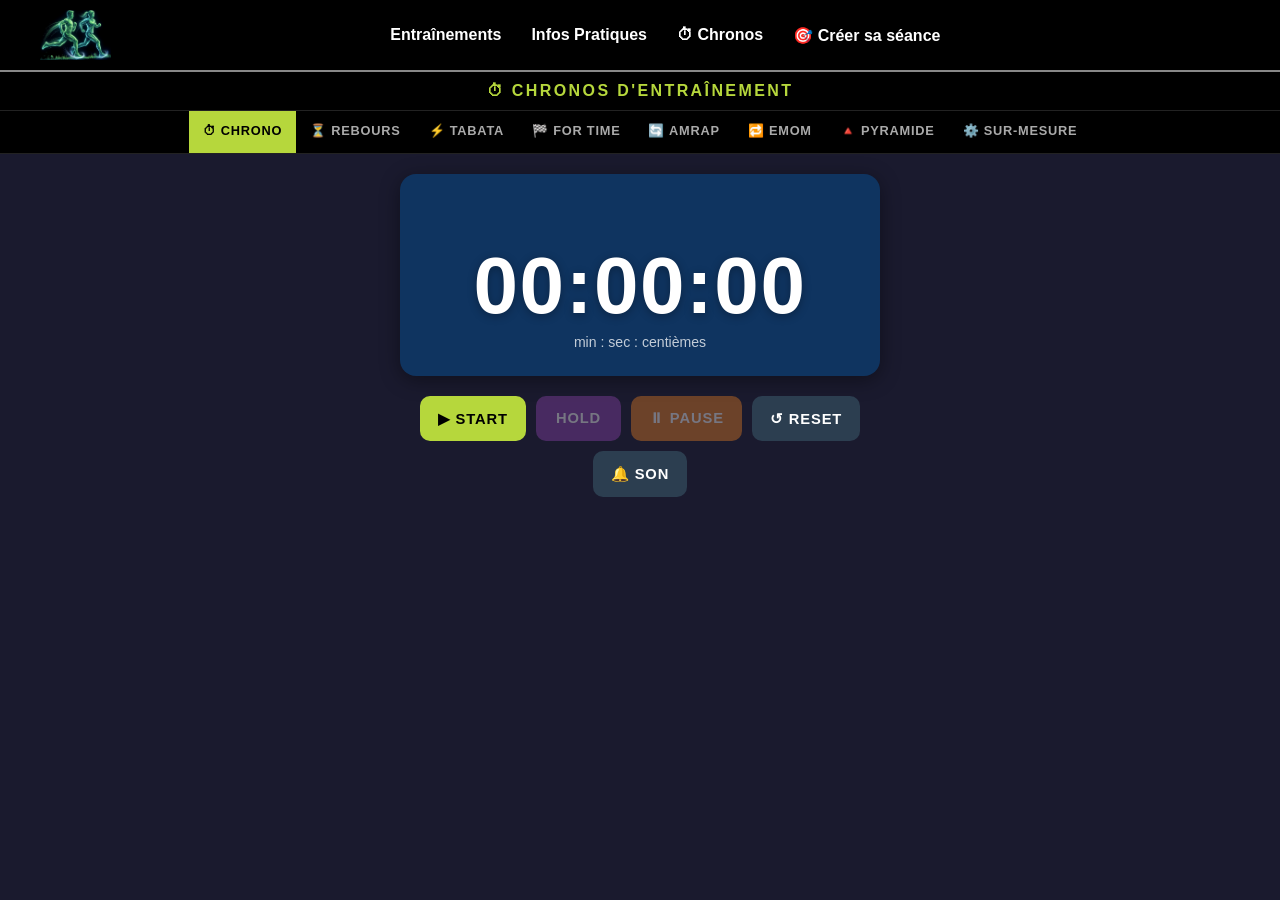
==== commit 5b16c66b: "Add files via upload" ====
--- a/chrono.html
+++ b/chrono.html
@@ -325,7 +325,7 @@
                 </ul>
             </li>
             <li><a href="chrono.html">⏱ Chronos</a></li>
-            <li><a href="seance_perso.html">🎯 Créer ta séance</a></li>
+            <li><a href="seance_perso.html">🎯 Créer sa séance</a></li>
         </ul>
         <div class="nav-spacer"></div>
     </div>
@@ -1337,7 +1337,15 @@
 function stepSeq(id,delta) {
     var li=document.getElementById(id);
     var input=li.querySelector('input');
-    input.value=Math.max(1,Math.min(3600,(parseInt(input.value)||30)+delta));
+    var val=parseInt(input.value)||30;
+    var absDelta=Math.abs(delta);
+    var newVal;
+    if (absDelta>1 && absDelta%5===0) {
+        newVal = delta>0 ? Math.ceil((val+1)/absDelta)*absDelta : Math.floor((val-1)/absDelta)*absDelta;
+    } else {
+        newVal = val+delta;
+    }
+    input.value=Math.max(1,Math.min(3600,newVal));
 }
 
 function updateSeqStyle(sel) {
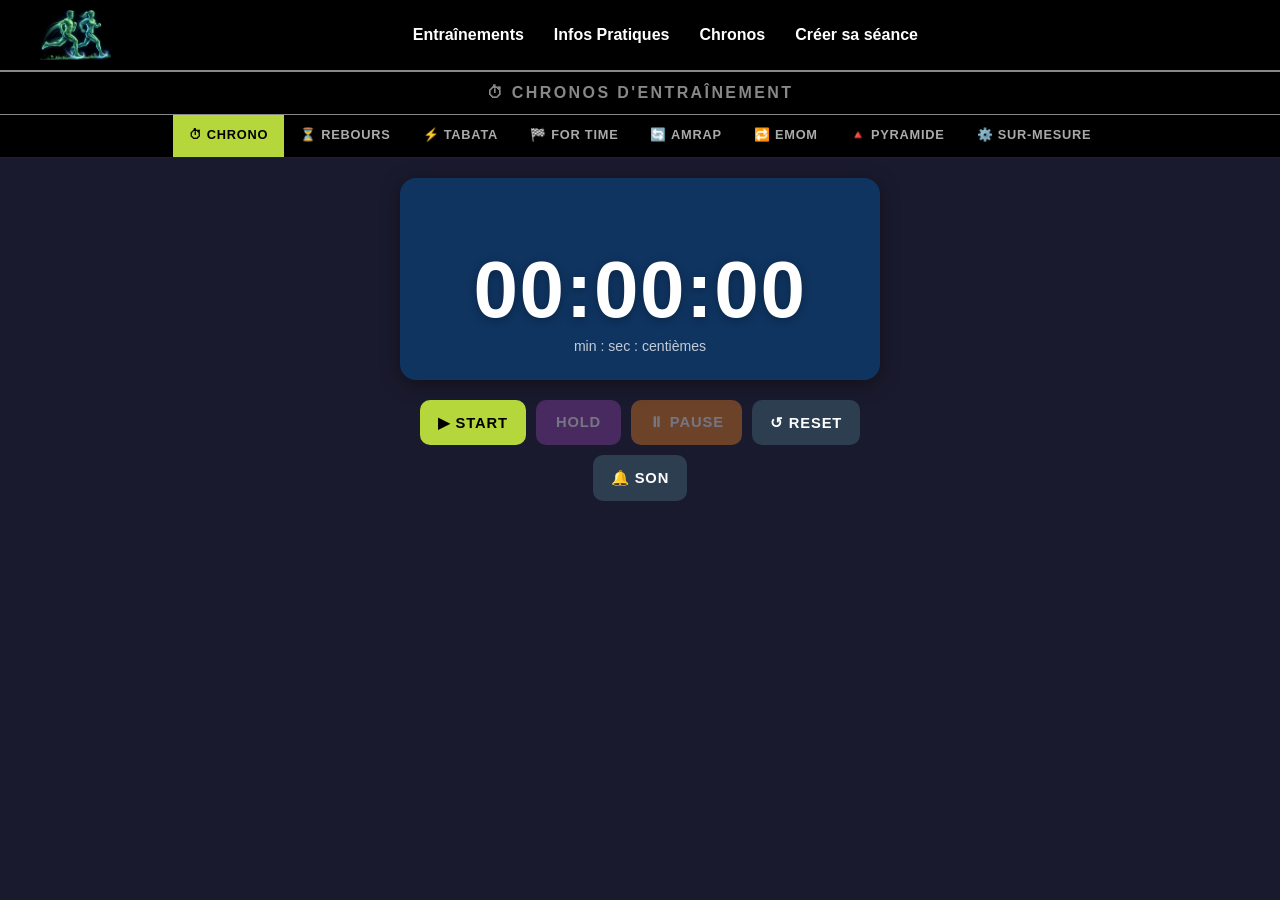
==== commit dbcf9215: "Add files via upload" ====
--- a/chrono.html
+++ b/chrono.html
@@ -29,18 +29,18 @@
         /* ── Bandeau titre ── */
         .chrono-topbar {
             background: #000;
-            padding: 10px 20px;
+            padding: 12px 20px;
             display: flex;
             align-items: center;
             justify-content: center;
-            border-bottom: 1px solid #222;
+            border-bottom: 1px solid #888888;
         }
         .chrono-topbar h2 {
             font-size: 1em;
             font-weight: 700;
             letter-spacing: 0.15em;
             text-transform: uppercase;
-            color: var(--accent);
+            color: #888888;
             margin: 0;
             text-align: center;
         }
@@ -65,7 +65,7 @@
         }
         .chrono-tab {
             flex: 0 0 auto;
-            padding: 12px 14px;
+            padding: 12px 16px;
             background: none;
             border: none;
             color: var(--text-dim);
@@ -324,8 +324,8 @@
                     <li><a href="conseils.html">Conseils</a></li>
                 </ul>
             </li>
-            <li><a href="chrono.html">⏱ Chronos</a></li>
-            <li><a href="seance_perso.html">🎯 Créer sa séance</a></li>
+            <li><a href="chrono.html">Chronos</a></li>
+            <li><a href="seances_perso.html">Créer sa séance</a></li>
         </ul>
         <div class="nav-spacer"></div>
     </div>
--- a/style.css
+++ b/style.css
@@ -11,6 +11,7 @@
 nav {
     background-color: #000;
     color: white;
+    border-bottom: 2px solid #888888;
 }
 
 .nav-container {
@@ -517,6 +518,24 @@
 }
 
 #modal-footer .btn-modal-close:hover { background: #333; }
+
+/* Bouton charger dans créer sa séance */
+.btn-modal-charger {
+    display: inline-block;
+    padding: 10px 20px;
+    background: #1a237e;
+    color: #fff;
+    border: none;
+    border-radius: 6px;
+    font-weight: bold;
+    font-size: 0.9em;
+    cursor: pointer;
+    transition: background 0.2s;
+    letter-spacing: 0.05em;
+    margin-bottom: 10px;
+    width: 100%;
+}
+.btn-modal-charger:hover { background: #283593; }
 
 /* =============================================
    BANDEAU EBOOK EN BAS DE PAGE
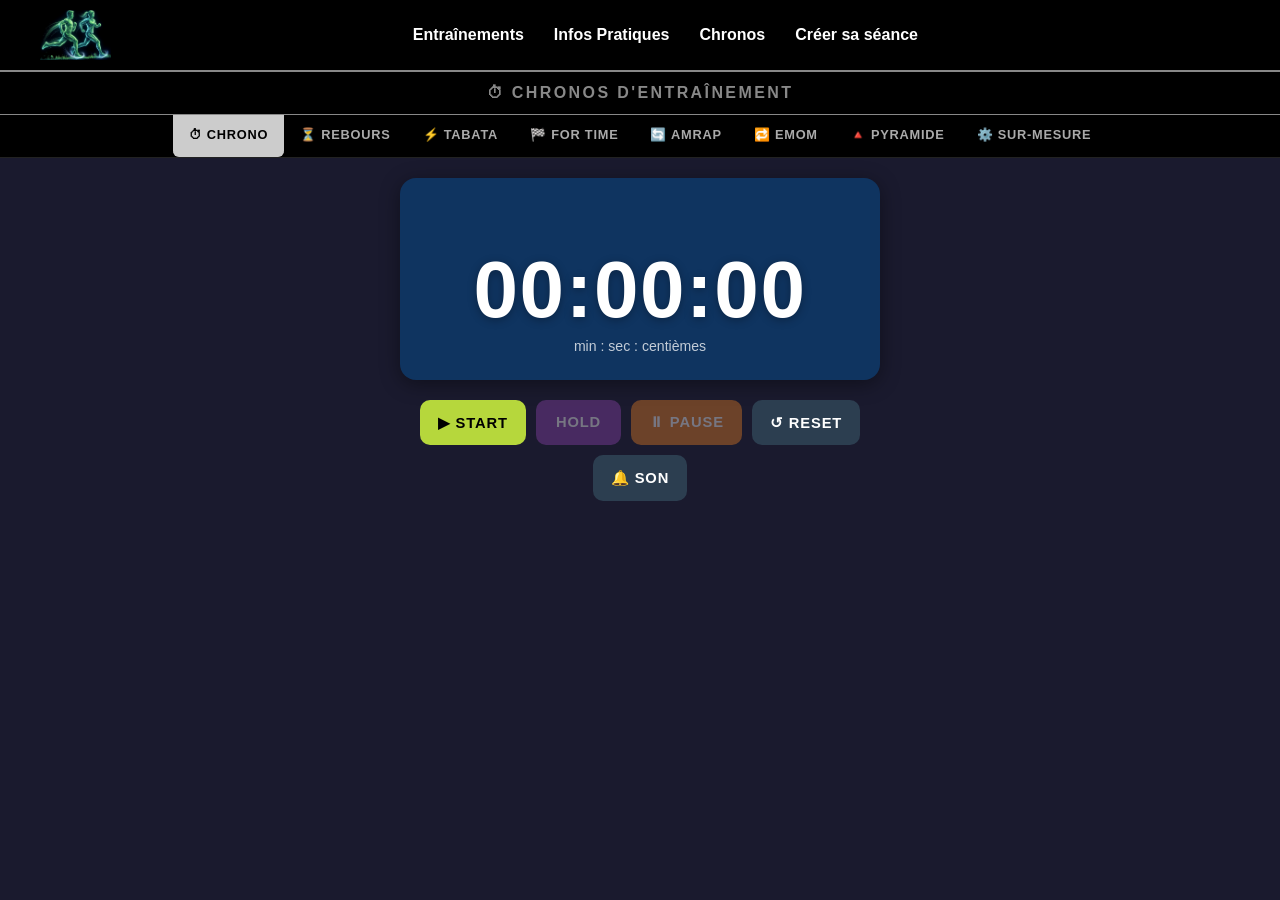
==== commit 22f807a1: "Add files via upload" ====
--- a/chrono.html
+++ b/chrono.html
@@ -81,8 +81,9 @@
         }
         .chrono-tab.active {
             color: #000;
-            background: var(--accent);
-            border-bottom-color: var(--accent);
+            background: #cccccc;
+            border-bottom-color: #cccccc;
+            border-radius: 0px 0px 6px 6px; /* ← coins arrondis en bas */
         }
         .chrono-tab:hover { color: #fff; background: #1a1a1a; }
 
@@ -308,22 +309,8 @@
             <a href="index.html"><img src="images/2090184-cddc39.png" alt="Logo"></a>
         </div>
         <ul>
-            <li>
-                <a href="#">Entraînements</a>
-                <ul class="submenu">
-                    <li><a href="index.html">Crosstraining - Renfo - Muscu</a></li>
-                    <li><a href="LL_pompes.html">S'améliorer au LL et pompes</a></li>
-                    <li><a href="course.html">Course à pied</a></li>
-                    <li><a href="velo.html">Vélo</a></li>
-                </ul>
-            </li>
-            <li>
-                <a href="#">Infos Pratiques</a>
-                <ul class="submenu">
-                    <li><a href="mode_emploi.html">Modes d'emploi</a></li>
-                    <li><a href="conseils.html">Conseils</a></li>
-                </ul>
-            </li>
+            <li><a href="index.html">Entraînements</a></li>
+            <li><a href="infos.html">Infos Pratiques</a></li>
             <li><a href="chrono.html">Chronos</a></li>
             <li><a href="seances_perso.html">Créer sa séance</a></li>
         </ul>
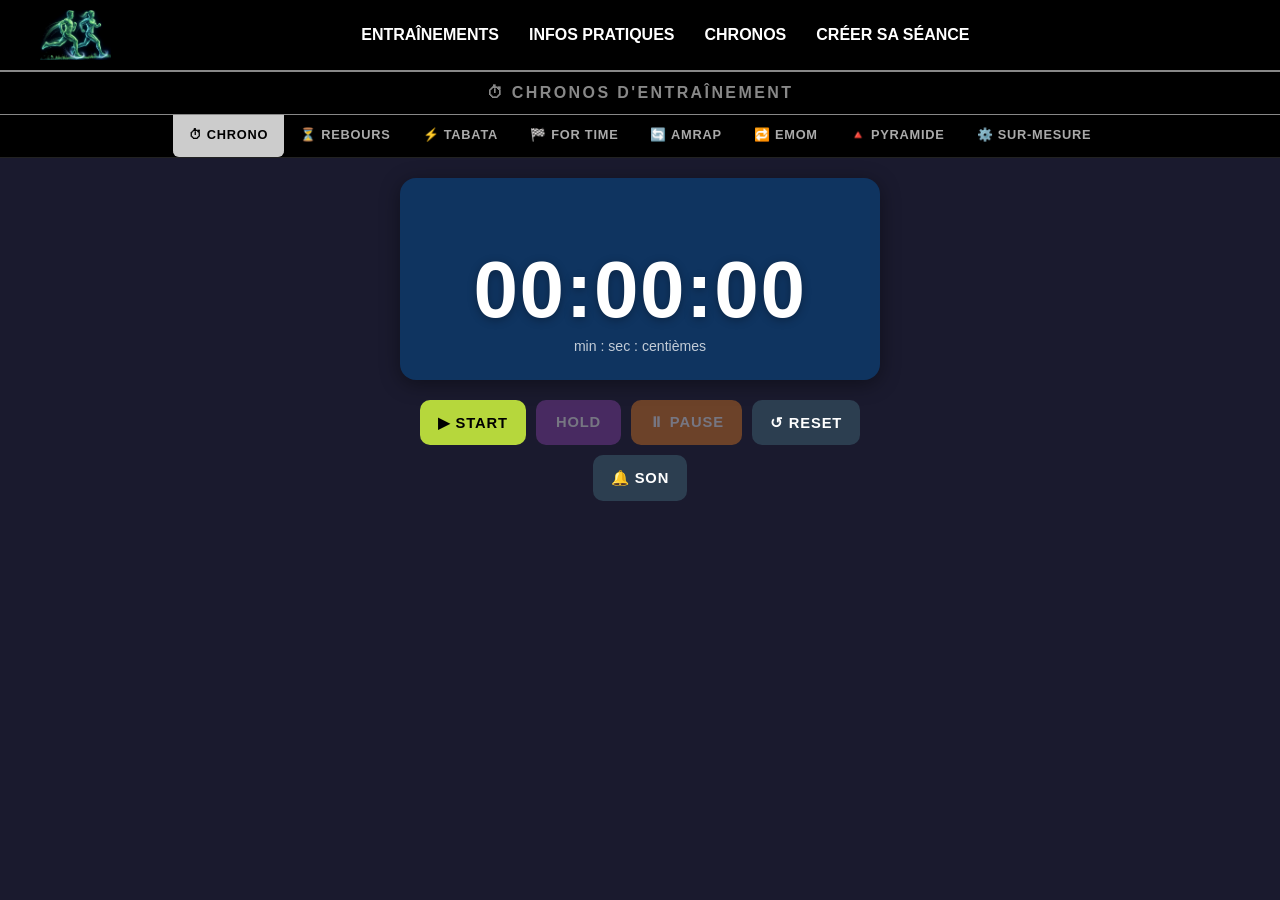
==== commit 841bad62: "Add files via upload" ====
--- a/chrono.html
+++ b/chrono.html
@@ -277,11 +277,16 @@
         .score-counter-row {
             display: flex; align-items: center;
             justify-content: space-between; gap: 12px;
-        }
+            margin-bottom: 10px;
+        }
+        .score-counter-row:last-child { margin-bottom: 0; }
         .score-label {
             font-size: 1em; font-weight: 700;
             color: var(--text-light); letter-spacing: 0.08em;
-            min-width: 100px;
+            flex: 1;
+        }
+        .score-right {
+            display: flex; align-items: center; gap: 8px;
         }
         .score-counters .stepper { flex-shrink: 0; }
         .score-counters .config-input {
@@ -299,7 +304,17 @@
             .btn-chrono        { padding: 12px 12px; font-size: 0.85em; min-width: 72px; }
             .config-row label  { font-size: 0.8em; min-width: 90px; }
         }
-    </style>
+    
+        .btn-raz {
+            background: #c0392b; border: none; color: #fff;
+            border-radius: 6px; padding: 0 12px;
+            height: 42px; min-width: 44px;
+            font-size: 0.75em; font-weight: 700; cursor: pointer;
+            letter-spacing: 0.05em; flex-shrink: 0;
+            transition: background 0.15s;
+        }
+        .btn-raz:hover { background: #96281b; }
+        </style>
 </head>
 <body>
 
@@ -309,10 +324,10 @@
             <a href="index.html"><img src="images/2090184-cddc39.png" alt="Logo"></a>
         </div>
         <ul>
-            <li><a href="index.html">Entraînements</a></li>
-            <li><a href="infos.html">Infos Pratiques</a></li>
-            <li><a href="chrono.html">Chronos</a></li>
-            <li><a href="seances_perso.html">Créer sa séance</a></li>
+            <li><a href="index.html">ENTRAÎNEMENTS</a></li>
+            <li><a href="infos.html">INFOS PRATIQUES</a></li>
+            <li><a href="chrono.html">CHRONOS</a></li>
+            <li><a href="seances_perso.html">CRÉER SA SÉANCE</a></li>
         </ul>
         <div class="nav-spacer"></div>
     </div>
@@ -451,19 +466,21 @@
     <div class="score-counters">
         <div class="score-counter-row">
             <span class="score-label">🔁 ROUNDS</span>
-            <div class="stepper">
+            <div class="score-right"><div class="stepper">
                 <button class="btn-step" onclick="scoreStep('ft-rounds', -1)">−</button>
                 <input type="number" class="config-input" id="ft-rounds" value="0" min="0" max="999" readonly>
                 <button class="btn-step" onclick="scoreStep('ft-rounds', 1)">+</button>
             </div>
+            <button class="btn-raz" onclick="document.getElementById('ft-rounds').value=0">RaZ</button></div>
         </div>
         <div class="score-counter-row">
             <span class="score-label">💪 REPS</span>
-            <div class="stepper">
+            <div class="score-right"><div class="stepper">
                 <button class="btn-step" onclick="scoreStep('ft-reps', -1)">−</button>
                 <input type="number" class="config-input" id="ft-reps" value="0" min="0" max="9999" readonly>
                 <button class="btn-step" onclick="scoreStep('ft-reps', 1)">+</button>
             </div>
+            <button class="btn-raz" onclick="document.getElementById('ft-reps').value=0">RaZ</button></div>
         </div>
     </div>
     <div class="chrono-controls" style="margin-top:16px;">
@@ -508,19 +525,21 @@
     <div class="score-counters">
         <div class="score-counter-row">
             <span class="score-label">🔁 ROUNDS</span>
-            <div class="stepper">
+            <div class="score-right"><div class="stepper">
                 <button class="btn-step" onclick="scoreStep('amrap-rounds', -1)">−</button>
                 <input type="number" class="config-input" id="amrap-rounds" value="0" min="0" max="999" readonly>
                 <button class="btn-step" onclick="scoreStep('amrap-rounds', 1)">+</button>
             </div>
+            <button class="btn-raz" onclick="document.getElementById('amrap-rounds').value=0">RaZ</button></div>
         </div>
         <div class="score-counter-row">
             <span class="score-label">💪 REPS</span>
-            <div class="stepper">
+            <div class="score-right"><div class="stepper">
                 <button class="btn-step" onclick="scoreStep('amrap-reps', -1)">−</button>
                 <input type="number" class="config-input" id="amrap-reps" value="0" min="0" max="9999" readonly>
                 <button class="btn-step" onclick="scoreStep('amrap-reps', 1)">+</button>
             </div>
+            <button class="btn-raz" onclick="document.getElementById('amrap-reps').value=0">RaZ</button></div>
         </div>
     </div>
     <div class="chrono-controls" style="margin-top:16px;">
@@ -878,15 +897,58 @@
 var tabPhase='travail'; var tabSec=0; var tabTotalSec=0;
 var tabCurRound=0; var tabTotRounds=0;
 
+// ══════════════════════════════════════════════════════
+// COMPTE À REBOURS PRET ? (5 sec) — commun à tous
+// ══════════════════════════════════════════════════════
+function lancerAvecCompte(labelId, timeId, displayId, callback) {
+    var sec = 5;
+    var labelEl  = document.getElementById(labelId);
+    var timeEl   = document.getElementById(timeId);
+    var displayEl = document.getElementById(displayId);
+
+    // Afficher fond noir + PRÊT ?
+    if (displayEl) { displayEl.classList.remove('phase-travail','phase-repos','phase-warmup','phase-recup'); displayEl.classList.add('phase-countdown'); }
+    if (labelEl)  labelEl.textContent  = 'PRÊT ?';
+    if (timeEl)   timeEl.textContent   = sec;
+
+    var countInterval = setInterval(function() {
+        sec--;
+        if (sec > 0) {
+            if (timeEl) timeEl.textContent = sec;
+            bipCountdown();
+        } else if (sec === 0) {
+            if (timeEl) timeEl.textContent = '0';
+        } else {
+            clearInterval(countInterval);
+            if (displayEl) displayEl.classList.remove('phase-countdown');
+            callback();
+        }
+    }, 1000);
+}
+
 function tabataStart() {
     if (tabRunning) return;
     if (tabCurRound===0) {
-        tabTotRounds = parseInt(document.getElementById('tab-rounds').value)||8;
-        tabCurRound=1; tabPhase='travail';
-        tabSec = parseInt(document.getElementById('tab-work').value)||20;
-        tabTotalSec=tabSec;
-        document.getElementById('tab-tot').textContent=tabTotRounds;
-        bipTravail(); tabataRender();
+        lancerAvecCompte('tabata-label','tabata-time','tabata-display', function() {
+            tabTotRounds = parseInt(document.getElementById('tab-rounds').value)||8;
+            tabCurRound=1; tabPhase='travail';
+            tabSec = parseInt(document.getElementById('tab-work').value)||20;
+            tabTotalSec=tabSec;
+            document.getElementById('tab-tot').textContent=tabTotRounds;
+            bipTravail(); tabataRender();
+            tabRunning=true;
+            setBtnActive('btn-tab-pause', false);
+            document.getElementById('btn-tab-start').disabled=true;
+            document.getElementById('btn-tab-pause').disabled=false;
+            tabInterval = setInterval(function() {
+                tabSec--;
+                if (tabSec<=3 && tabSec>0) { bipCountdown(); document.getElementById('tabata-time').textContent=tabSec; }
+                else if (tabSec===0) { document.getElementById('tabata-time').textContent='0'; }
+                else if (tabSec<0)   { tabSec=0; tabNextPhase(); }
+                else { tabataRender(); }
+            }, 1000);
+        });
+        return;
     }
     tabRunning=true;
     setBtnActive('btn-tab-pause', false);
@@ -983,6 +1045,22 @@
 
 function fortimeStart() {
     if (ftRunning) return;
+    if (ftMs === 0) {
+        lancerAvecCompte('fortime-label','fortime-time','fortime-display', function() {
+            document.getElementById('fortime-label').textContent = '🏁 EN COURS';
+            setPhaseStyle(document.getElementById('fortime-display'), 'travail');
+            document.getElementById('btn-ft-start').disabled = true;
+            document.getElementById('btn-ft-pause').disabled = false;
+            setBtnActive('btn-ft-pause', false);
+            ftRunning = true;
+            var last = Date.now() - ftMs;
+            ftInterval = setInterval(function() {
+                ftMs = Date.now() - last;
+                document.getElementById('fortime-time').textContent = formatMSec(ftMs);
+            }, 30);
+        });
+        return;
+    }
     ftRunning = true;
     var last = Date.now() - ftMs;
     ftInterval = setInterval(function() {
@@ -1034,6 +1112,16 @@
         amrapTotal = (m * 60 + s) * 1000;
         amrapMs = amrapTotal;
         if (amrapMs <= 0) return;
+        lancerAvecCompte('amrap-label','amrap-time','amrap-display', function() {
+            amrapRunning = true;
+            setBtnActive('btn-amrap-pause', false);
+            document.getElementById('amrap-label').textContent = '🔄 EN COURS';
+            setPhaseStyle(document.getElementById('amrap-display'), 'travail');
+            document.getElementById('btn-amrap-start').disabled = true;
+            document.getElementById('btn-amrap-pause').disabled = false;
+            amrapRunAfterCountdown();
+        });
+        return;
     }
     amrapRunning = true;
     setBtnActive('btn-amrap-pause', false);
@@ -1041,6 +1129,10 @@
     setPhaseStyle(document.getElementById('amrap-display'), 'travail');
     document.getElementById('btn-amrap-start').disabled = true;
     document.getElementById('btn-amrap-pause').disabled = false;
+    amrapRunAfterCountdown();
+}
+
+function amrapRunAfterCountdown() {
     var last = Date.now();
     var lastSecShown = -1;
     amrapInterval = setInterval(function() {
@@ -1108,18 +1200,30 @@
 function emomStart() {
     if (emomRunning) return;
     if (emomCurMin === 0) {
-        emomTotMin = parseInt(document.getElementById('emom-min').value) || 10;
-        document.getElementById('emom-tot').textContent = emomTotMin;
-        emomCurMin = 1;
-        emomSec    = 60;
-        bipTravail();
-        emomRender();
+        lancerAvecCompte('emom-label','emom-time','emom-display', function() {
+            emomTotMin = parseInt(document.getElementById('emom-min').value) || 10;
+            document.getElementById('emom-tot').textContent = emomTotMin;
+            emomCurMin = 1;
+            emomSec    = 60;
+            bipTravail();
+            emomRender();
+            emomRunning = true;
+            setBtnActive('btn-emom-pause', false);
+            document.getElementById('btn-emom-start').disabled = true;
+            document.getElementById('btn-emom-pause').disabled = false;
+            emomRunInterval();
+        });
+        return;
     }
     emomRunning = true;
     setBtnActive('btn-emom-pause', false);
     document.getElementById('btn-emom-start').disabled = true;
     document.getElementById('btn-emom-pause').disabled = false;
 
+    emomRunInterval();
+}
+
+function emomRunInterval() {
     emomInterval = setInterval(function() {
         emomSec--;
         if (emomSec <= 3 && emomSec > 0) {
@@ -1221,11 +1325,25 @@
 
 function pyramideStart() {
     if (pyrRunning) return;
-    if (pyrSeq.length===0||pyrIdx===0) { buildPyrSeq(); pyrIdx=0; pyrAdvance(); }
+    if (pyrSeq.length===0||pyrIdx===0) {
+        lancerAvecCompte('pyramide-label','pyramide-time','pyramide-display', function() {
+            buildPyrSeq(); pyrIdx=0; pyrAdvance();
+            pyrRunning=true;
+            setBtnActive('btn-pyr-pause', false);
+            document.getElementById('btn-pyr-start').disabled=true;
+            document.getElementById('btn-pyr-pause').disabled=false;
+            pyrRunInterval();
+        });
+        return;
+    }
     pyrRunning=true;
     setBtnActive('btn-pyr-pause', false);
     document.getElementById('btn-pyr-start').disabled=true;
     document.getElementById('btn-pyr-pause').disabled=false;
+    pyrRunInterval();
+}
+
+function pyrRunInterval() {
     pyrInterval=setInterval(function() {
         pyrSec--;
         if (pyrSec<=3&&pyrSec>0) { bipCountdown(); document.getElementById('pyramide-time').textContent=pyrSec; }
@@ -1360,13 +1478,25 @@
     if(seqItems.length===0||seqCur===0){
         buildSeqItems();
         if(seqItems.length===0) return;
-        seqCur=0; seqRepeat=parseInt(document.getElementById('seq-repeat').value)||1; seqRepCur=1;
-        seqAdvance();
+        lancerAvecCompte('surmesure-label','surmesure-time','surmesure-display', function() {
+            seqCur=0; seqRepeat=parseInt(document.getElementById('seq-repeat').value)||1; seqRepCur=1;
+            seqAdvance();
+            seqRunning=true;
+            setBtnActive('btn-seq-pause', false);
+            document.getElementById('btn-seq-start').disabled=true;
+            document.getElementById('btn-seq-pause').disabled=false;
+            seqRunInterval();
+        });
+        return;
     }
     seqRunning=true;
     setBtnActive('btn-seq-pause', false);
     document.getElementById('btn-seq-start').disabled=true;
     document.getElementById('btn-seq-pause').disabled=false;
+    seqRunInterval();
+}
+
+function seqRunInterval() {
     seqInterval=setInterval(function(){
         seqSec--;
         if(seqSec<=3&&seqSec>0){ bipCountdown(); document.getElementById('surmesure-time').textContent=seqSec; }
--- a/style.css
+++ b/style.css
@@ -3,7 +3,7 @@
     font-family: sans-serif;
     margin: 0;
     padding: 0;
-    background-color: #f4f7f6;
+    background-color: #a9a9aa;
     color: #333;
 }
 
@@ -113,9 +113,13 @@
 
 /* --- Mise en page --- */
 main {
-    padding: 40px;
+    padding: 5px;
     max-width: 1200px;
     margin: auto;
+}
+
+main h1, main h2 {
+    text-align: center;
 }
 
 .filter-bar {
@@ -123,6 +127,7 @@
     gap: 10px;
     margin-bottom: 30px;
     flex-wrap: wrap;
+    
 }
 
 .filter-bar select {
@@ -177,10 +182,10 @@
 .card-for-time h3 { color: #1a237e; }
 .card-for-time .btn-full { background-color: #1a237e; color: #fff; }
 
-/* HYROX - Vert émeraude */
-.card-hyrox { border-top-color: #00695c; background: #f2fdfb; }
-.card-hyrox h3 { color: #004d40; }
-.card-hyrox .btn-full { background-color: #00695c; color: #fff; }
+/* HYBRID - Vert émeraude */
+.card-hybrid { border-top-color: #00695c; background: #f2fdfb; }
+.card-hybrid h3 { color: #004d40; }
+.card-hybrid .btn-full { background-color: #00695c; color: #fff; }
 
 /* MUSCU - Gris anthracite */
 .card-muscu { border-top-color: #424242; background: #f9f9f9; }
@@ -461,7 +466,7 @@
 #modal-box.type-amrap    { border-top: 5px solid #e53935; }
 #modal-box.type-tabata   { border-top: 5px solid #fb8c00; }
 #modal-box.type-for-time { border-top: 5px solid #1a237e; }
-#modal-box.type-hyrox    { border-top: 5px solid #00695c; }
+#modal-box.type-hybrid    { border-top: 5px solid #00695c; }
 #modal-box.type-muscu    { border-top: 5px solid #424242; }
 #modal-box.type-cardio   { border-top: 5px solid #000; }
 
@@ -469,7 +474,7 @@
 #modal-box.type-amrap  .modal-badge-type { background: #e53935; }
 #modal-box.type-tabata .modal-badge-type { background: #fb8c00; }
 #modal-box.type-for-time .modal-badge-type { background: #1a237e; }
-#modal-box.type-hyrox  .modal-badge-type { background: #00695c; }
+#modal-box.type-hybrid  .modal-badge-type { background: #00695c; }
 #modal-box.type-muscu  .modal-badge-type { background: #424242; }
 #modal-box.type-cardio .modal-badge-type { background: #000; }
 
@@ -715,3 +720,18 @@
 .conseil-media {
     margin-bottom: 4px;
 }
+
+/* =============================================
+   BOUTON FAVORI
+   ============================================= */
+.btn-favori {
+    background: none;
+    border: none;
+    font-size: 1.2em;
+    cursor: pointer;
+    padding: 2px 4px;
+    line-height: 1;
+    flex-shrink: 0;
+    transition: transform 0.15s;
+}
+.btn-favori:hover { transform: scale(1.3); }
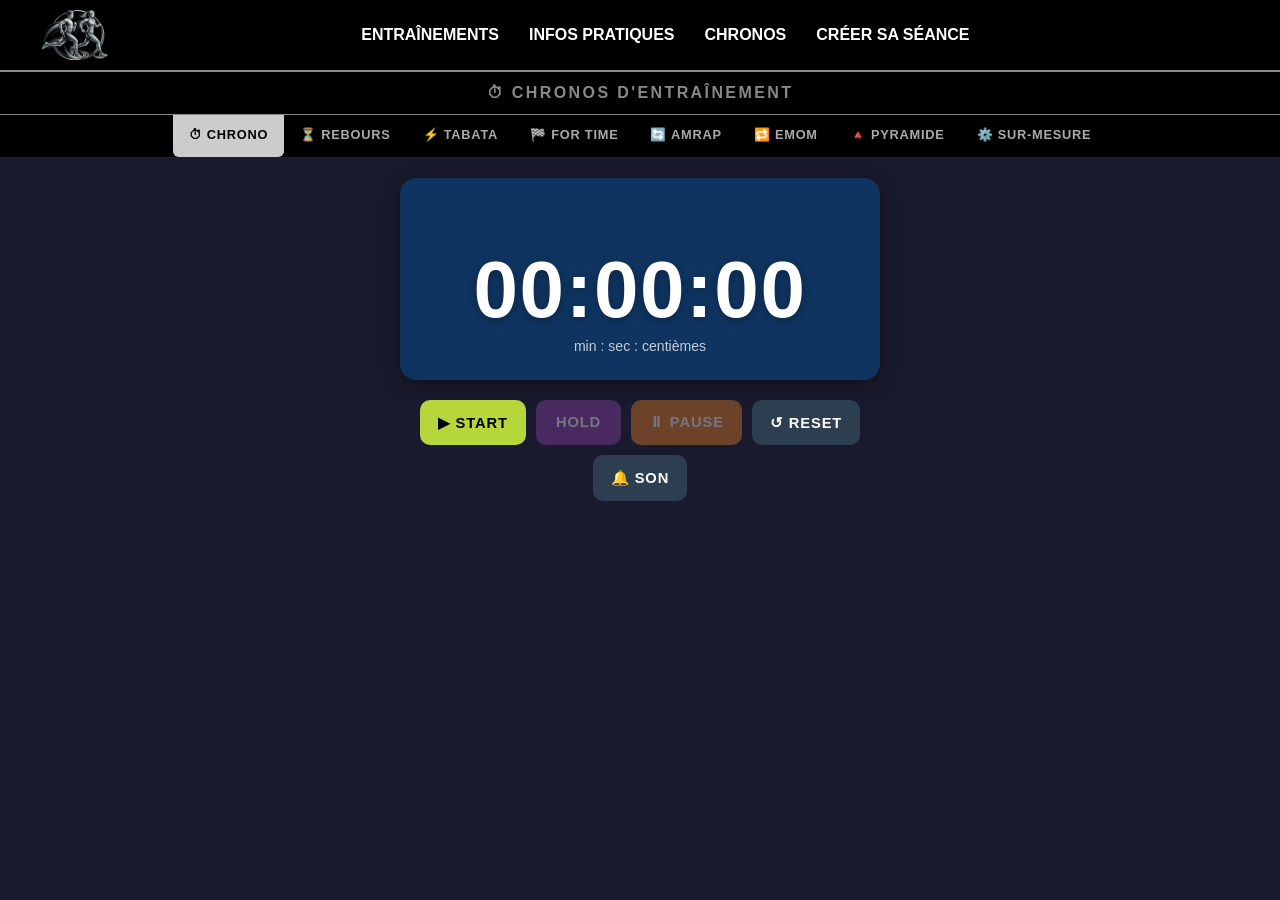
==== commit f2b2681b: "Add files via upload" ====
--- a/chrono.html
+++ b/chrono.html
@@ -321,7 +321,7 @@
 <nav>
     <div class="nav-container">
         <div class="logo">
-            <a href="index.html"><img src="images/2090184-cddc39.png" alt="Logo"></a>
+            <a href="index.html"><img src="images/ICONETHT_1.png" alt="Logo"></a>
         </div>
         <ul>
             <li><a href="index.html">ENTRAÎNEMENTS</a></li>
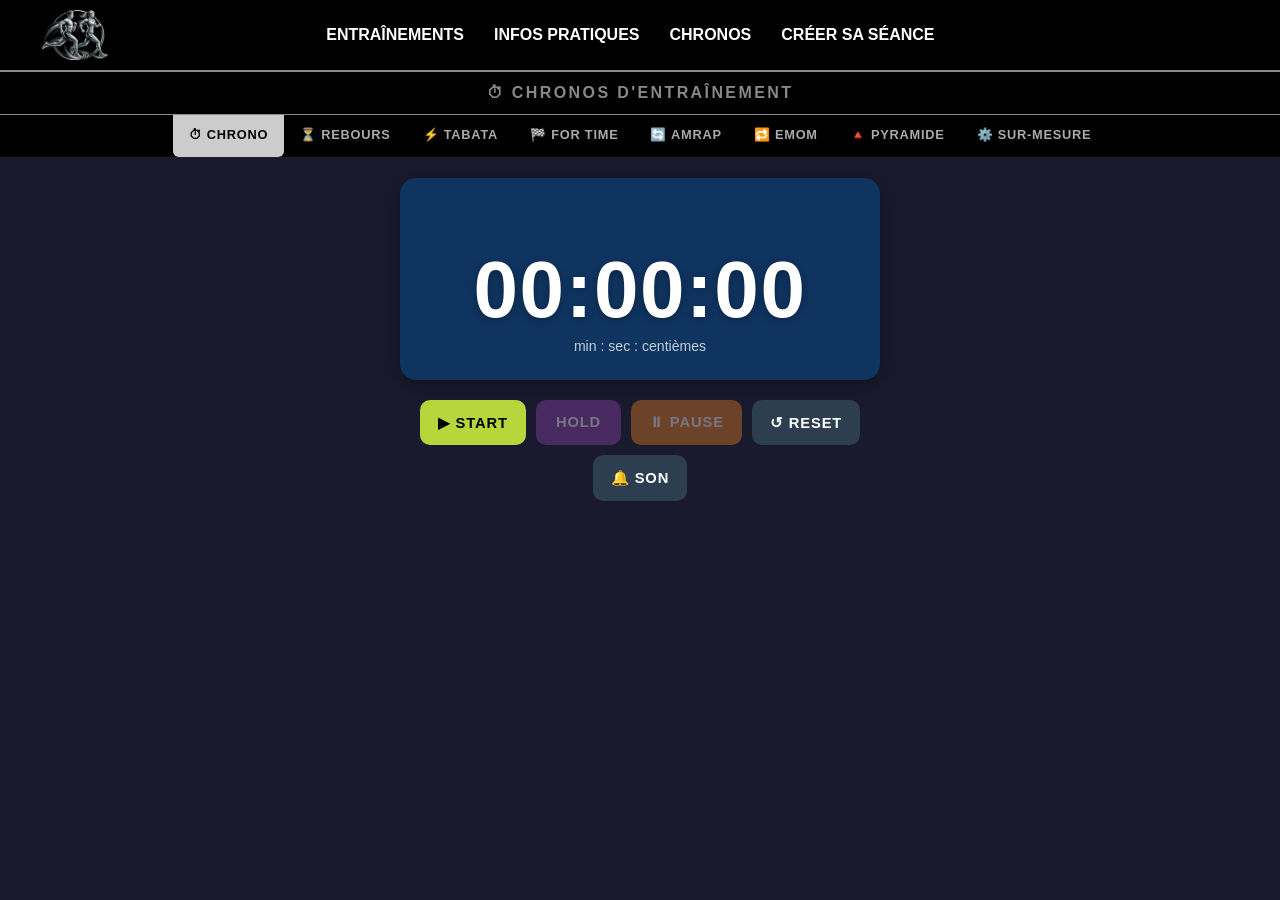
==== commit 3aadd799: "Add files via upload" ====
--- a/chrono.html
+++ b/chrono.html
@@ -330,6 +330,7 @@
             <li><a href="seances_perso.html">CRÉER SA SÉANCE</a></li>
         </ul>
         <div class="nav-spacer"></div>
+        <div style="width:70px;"></div>
     </div>
 </nav>
 
--- a/style.css
+++ b/style.css
@@ -187,10 +187,11 @@
 .card-hybrid h3 { color: #004d40; }
 .card-hybrid .btn-full { background-color: #00695c; color: #fff; }
 
-/* MUSCU - Gris anthracite */
-.card-muscu { border-top-color: #424242; background: #f9f9f9; }
+/* MUSCU - parme */
+.card-muscu { border-top-color: #7fa5fa; background: #f9f9f9; }
 .card-muscu h3 { color: #212121; }
-.card-muscu .btn-full { background-color: #424242; color: #fff; }
+.card-muscu .btn-full { background-color: #7fa5fa; color: #000; }
+.card-muscu .btn-full:hover { background-color: #5789fa; }
 
 /* CARDIO FRACTIONNE - Gris anthracite */
 .card-cardio { border-top-color: #000; background: #f9f9f9; }
@@ -222,6 +223,7 @@
 .btn-full {
     display: block;
     width: 100%;
+    border: none;
     padding: 12px 0;
     background-color: #000;
     color: #fff;
@@ -263,9 +265,33 @@
 
 /* --- Responsive et Impression --- */
 @media (max-width: 768px) {
-    .nav-container { flex-direction: column; }
+    .nav-container {
+        flex-direction: row;
+        flex-wrap: wrap;
+        padding: 0 10px;
+        justify-content: center;
+    }
+    .logo { padding: 6px 0; }
     .nav-spacer { display: none; }
-    nav ul { flex-direction: column; }
+    nav ul {
+        flex-direction: row;
+        flex-wrap: wrap;
+        justify-content: center;
+        width: 100%;
+        padding: 4px 0;
+    }
+    nav ul li {
+        flex: 0 0 50%;
+        text-align: center;
+        border-top: 1px solid #222;
+    }
+    nav ul li a {
+        padding: 12px 8px;
+        font-size: 0.82em;
+        justify-content: center;
+        display: flex;
+        align-items: center;
+    }
     .submenu { position: static; width: 100%; }
 }
 
@@ -467,7 +493,7 @@
 #modal-box.type-tabata   { border-top: 5px solid #fb8c00; }
 #modal-box.type-for-time { border-top: 5px solid #1a237e; }
 #modal-box.type-hybrid    { border-top: 5px solid #00695c; }
-#modal-box.type-muscu    { border-top: 5px solid #424242; }
+#modal-box.type-muscu    { border-top: 5px solid #7fa5fa; }
 #modal-box.type-cardio   { border-top: 5px solid #000; }
 
 #modal-box.type-emom   .modal-badge-type { background: #d4af37; color: #000; }
@@ -475,7 +501,7 @@
 #modal-box.type-tabata .modal-badge-type { background: #fb8c00; }
 #modal-box.type-for-time .modal-badge-type { background: #1a237e; }
 #modal-box.type-hybrid  .modal-badge-type { background: #00695c; }
-#modal-box.type-muscu  .modal-badge-type { background: #424242; }
+#modal-box.type-muscu  .modal-badge-type { background: #7fa5fa; }
 #modal-box.type-cardio .modal-badge-type { background: #000; }
 
 /* Bouton fermer */
@@ -735,3 +761,110 @@
     transition: transform 0.15s;
 }
 .btn-favori:hover { transform: scale(1.3); }
+
+/* ══════════════════════════════════════════════════════════════
+   DARK MODE — body.dark-mode
+   Activé via le bouton 🌙 dans la nav (index.html & infos.html)
+══════════════════════════════════════════════════════════════ */
+
+body.dark-mode {
+    background-color: #1a1a1a;
+    color: #e0e0e0;
+}
+
+/* Fond principal et main */
+body.dark-mode main {
+    background-color: #1a1a1a;
+}
+
+/* Barre de filtre */
+body.dark-mode .filter-bar {
+    background-color: #242424;
+}
+
+body.dark-mode .filter-bar select,
+body.dark-mode #search-input {
+    background-color: #2e2e2e;
+    color: #e0e0e0;
+    border-color: #444;
+}
+
+/* Cartes */
+body.dark-mode .card {
+    background: #2a2a2a !important;
+    border-color: #3a3a3a;
+    color: #e0e0e0;
+}
+
+body.dark-mode .card h3 { color: #f0f0f0 !important; }
+body.dark-mode .card-desc { color: #bbb; }
+
+/* Couleurs de bordure des types conservées, fond neutralisé */
+body.dark-mode .card-emom    { background: #2a2820 !important; }
+body.dark-mode .card-tabata  { background: #2a2218 !important; }
+body.dark-mode .card-amrap   { background: #2a1f1f !important; }
+body.dark-mode .card-for-time { background: #1e2030 !important; }
+body.dark-mode .card-hybrid  { background: #1e2a28 !important; }
+body.dark-mode .card-muscu   { background: #26201e !important; }
+body.dark-mode .card-cardio  { background: #1e2624 !important; }
+
+/* Tags */
+body.dark-mode .tag {
+    background-color: #3a3a3a;
+    color: #ccc;
+}
+
+/* Titres de section */
+body.dark-mode h3 { color: #e0e0e0; }
+
+/* Modale */
+body.dark-mode #modal-overlay {
+    background: rgba(0, 0, 0, 0.85);
+}
+
+body.dark-mode #modal-box {
+    background: #242424;
+    color: #e0e0e0;
+    border-color: #3a3a3a;
+}
+
+body.dark-mode #modal-header { border-bottom-color: #3a3a3a; }
+body.dark-mode #modal-title  { color: #f0f0f0; }
+body.dark-mode #modal-footer { border-top-color: #3a3a3a; }
+body.dark-mode #modal-close  { color: #aaa; }
+body.dark-mode #modal-close:hover { color: #fff; }
+
+/* Contenu modale */
+body.dark-mode #modal-body { color: #ddd; }
+body.dark-mode #modal-body h4,
+body.dark-mode #modal-body strong { color: #f0f0f0; }
+body.dark-mode #modal-body ul li { color: #ccc; }
+body.dark-mode #modal-body .modal-section-title { color: #bbb; }
+
+/* Bouton retour en haut */
+body.dark-mode #backToTop {
+    background: #333;
+    color: #fff;
+    border-color: #555;
+}
+
+/* Compteur séances */
+body.dark-mode #workout-counter { color: #aaa; }
+
+/* Select du filtre infos.html */
+body.dark-mode #filter-infos {
+    background-color: #2e2e2e;
+    color: #e0e0e0;
+    border-color: #444;
+}
+
+/* Liens */
+body.dark-mode a { color: #90caf9; }
+body.dark-mode a:hover { color: #fff; }
+
+/* Bouton dé et reset */
+body.dark-mode .btn-fun {
+    background: #444 !important;
+    color: #fff !important;
+}
+
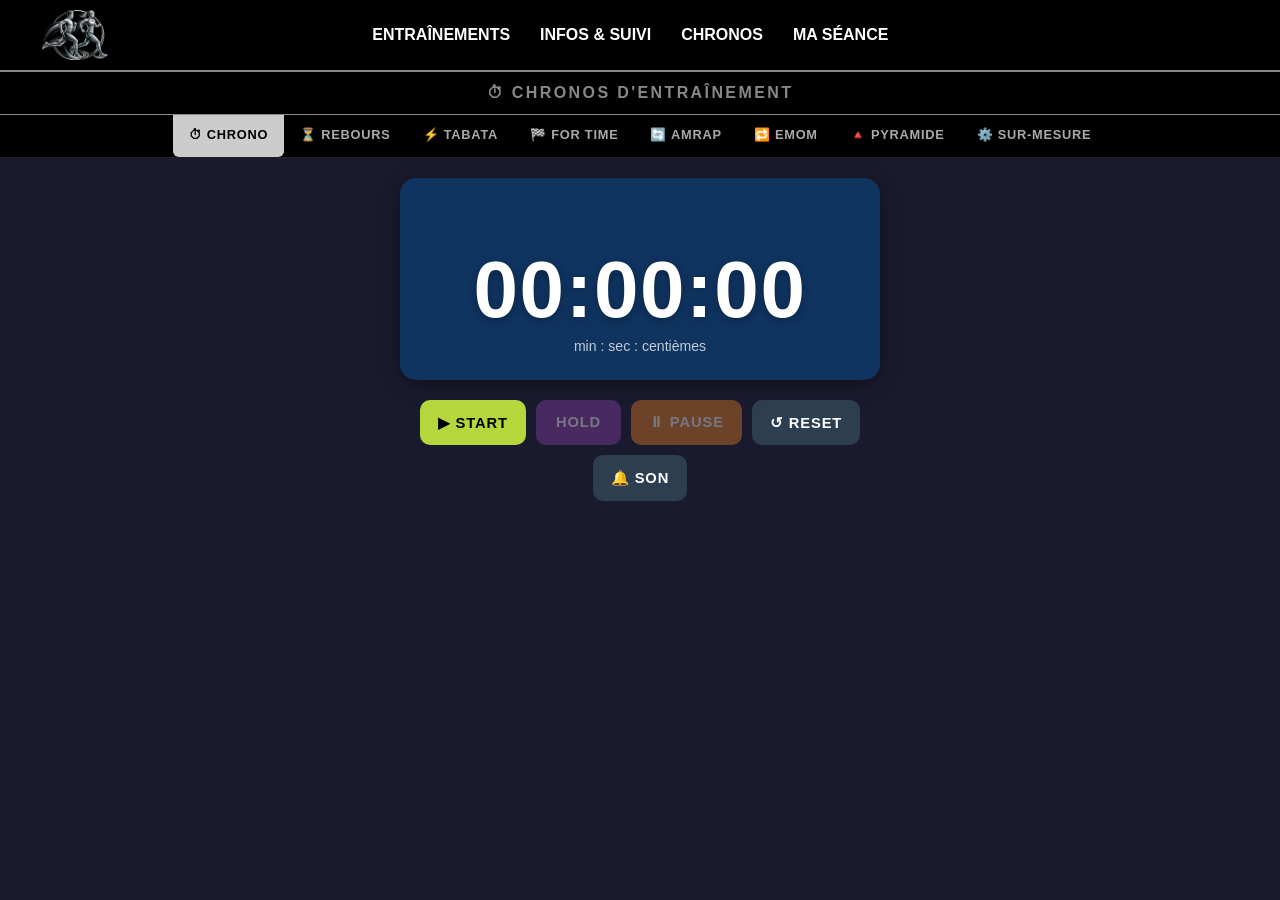
==== commit b444c7a7: "Add files via upload" ====
--- a/chrono.html
+++ b/chrono.html
@@ -4,7 +4,7 @@
     <meta charset="UTF-8">
     <meta name="viewport" content="width=device-width, initial-scale=1.0">
     <link rel="icon" type="image/png" href="images/2090184-cddc39_ico.png">
-    <title>Chronos d'entraînement</title>
+    <title>Chronos d'entraînement - THT</title>
     <link rel="stylesheet" href="style.css">
     <style>
         :root {
@@ -325,9 +325,9 @@
         </div>
         <ul>
             <li><a href="index.html">ENTRAÎNEMENTS</a></li>
-            <li><a href="infos.html">INFOS PRATIQUES</a></li>
+            <li><a href="infos.html">INFOS &amp; SUIVI</a></li>
             <li><a href="chrono.html">CHRONOS</a></li>
-            <li><a href="seances_perso.html">CRÉER SA SÉANCE</a></li>
+            <li><a href="seances_perso.html">MA SÉANCE</a></li>
         </ul>
         <div class="nav-spacer"></div>
         <div style="width:70px;"></div>
--- a/style.css
+++ b/style.css
@@ -673,6 +673,17 @@
     transform: scale(1.1);
 }
 
+/* Variante large pour les boutons RPM (texte type 70↔75) */
+.btn-niveau-wide {
+    width: auto;
+    min-width: 62px;
+    height: 38px;
+    border-radius: 20px;
+    padding: 0 10px;
+    font-size: 0.78em;
+    white-space: nowrap;
+}
+
 .type-cardio .btn-niveau.active {
     background: #000;
     border-color: #000;
@@ -727,6 +738,18 @@
     font-style: italic;
     font-weight: 400;
 }
+
+/* Classes tableau rameur tempo */
+.rameur-thead { background: #f0f0f0; }
+.rameur-dur   { padding: 6px 8px; color: #888; }
+.rameur-split-effort { color: #1a237e; }
+.rameur-split-recup  { color: #558b2f; }
+
+/* Dark mode : classes tableau rameur */
+body.dark-mode .rameur-thead { background: #383838 !important; }
+body.dark-mode .rameur-dur   { color: #aaa !important; }
+body.dark-mode .rameur-split-effort { color: #90caf9 !important; }
+body.dark-mode .rameur-split-recup  { color: #81c784 !important; }
 
 /* =============================================
    CONSEILS — BLOCS DE CONTENU MODALE
@@ -762,6 +785,27 @@
 }
 .btn-favori:hover { transform: scale(1.3); }
 
+/* =============================================
+   CLASSES CONSEILS — blocs modales infos.html
+   ============================================= */
+
+/* Email contact */
+.conseil-email-box   { background:#f0f0f0; border-radius:8px; padding:10px 16px; display:inline-block; margin-bottom:14px; }
+.conseil-email-label { font-size:0.82em; color:#666; display:block; margin-bottom:4px; }
+.conseil-email-adresse { font-weight:700; color:#222; font-size:1em; user-select:all; }
+
+/* Note média (youtube, image) */
+.conseil-media-note  { font-size:0.78em; color:#999; text-align:center; margin-bottom:12px; }
+
+/* Séparateur */
+.conseil-sep { border:none; border-top:1px solid #eee; margin:14px 0; }
+
+/* Lexique mouvements */
+.lex-titre       { margin:0 0 8px; font-size:1em; color:#000; }
+.lex-explication { font-size:0.9em; color:#444; margin:0 0 8px; }
+.lex-img-link    { color:#1a237e; font-weight:700; text-decoration:none; }
+.lex-muscles-sec { margin-top:6px; font-size:0.82em; color:#666; }
+
 /* ══════════════════════════════════════════════════════════════
    DARK MODE — body.dark-mode
    Activé via le bouton 🌙 dans la nav (index.html & infos.html)
@@ -868,3 +912,84 @@
     color: #fff !important;
 }
 
+/* ── Dark mode : corrections de contraste ──────────────────────── */
+
+/* Tags type/catégorie dans les cartes */
+body.dark-mode .tag-type   { background: #333 !important; color: #e0e0e0 !important; }
+body.dark-mode .tag-material { background: #1a3a4a !important; color: #80deea !important; }
+body.dark-mode .tag-body   { background: #1a3a25 !important; color: #80cfa0 !important; }
+body.dark-mode .tag-time   { background: #3a2a10 !important; color: #ffcc80 !important; }
+body.dark-mode .tag-facile { background: transparent !important; color: #81c784 !important; }
+body.dark-mode .tag-moyen  { background: transparent !important; color: #ffb74d !important; }
+body.dark-mode .tag-intense{ background: transparent !important; color: #e57373 !important; }
+
+/* Tableau rameur tempo */
+body.dark-mode table { background: #2a2a2a; color: #e0e0e0; }
+body.dark-mode thead tr { background: #383838 !important; }
+body.dark-mode th { color: #e0e0e0 !important; border-bottom: 1px solid #555; }
+body.dark-mode td { color: #ddd !important; border-bottom-color: #444 !important; }
+body.dark-mode td[style*="color:#888"] { color: #aaa !important; }
+body.dark-mode .run-tempo-phases-wrap strong[style*="color:#1a237e"] { color: #90caf9 !important; }
+
+/* Séance rameur : couleurs des lignes */
+body.dark-mode .run-effort { background: #2a2010 !important; border-bottom-color: #5a4020 !important; }
+body.dark-mode .run-effort .run-speed { color: #ffb74d !important; }
+body.dark-mode .run-recup  { background: #162010 !important; border-bottom-color: #2a4020 !important; }
+body.dark-mode .run-recup .run-speed  { color: #81c784 !important; }
+body.dark-mode .run-min    { color: #aaa !important; }
+
+/* Modal scaled (VERSION SCALED) */
+body.dark-mode .modal-scaled { background: #2e2e2e !important; }
+body.dark-mode .modal-scaled .modal-section-title { color: #e0e0e0 !important; }
+body.dark-mode .modal-scaled .modal-intro { color: #ccc !important; }
+body.dark-mode .modal-scaled .modal-exercises li { color: #ddd !important; border-bottom-color: #444 !important; }
+
+/* Conseil (bloc jaune) */
+body.dark-mode .modal-conseil { background: #2a2510 !important; border-left-color: #c9a227 !important; }
+body.dark-mode .modal-conseil strong { color: #f0d060 !important; }
+body.dark-mode .modal-conseil { color: #d0c090 !important; }
+
+/* Modal-intro et modal-exercises généraux */
+body.dark-mode .modal-intro { color: #ccc !important; }
+body.dark-mode .modal-exercises li { color: #ddd !important; border-bottom-color: #444 !important; }
+body.dark-mode .modal-exercises li::before { color: #888 !important; }
+body.dark-mode .modal-section-title { color: #ccc !important; }
+
+/* Format label en haut de modale */
+body.dark-mode .modal-format-label { color: #bbb !important; }
+
+/* Infos.html : texte dans les cartes conseils */
+body.dark-mode .conseil-body { color: #ccc !important; background: #2a2a2a !important; }
+body.dark-mode .conseil-body p,
+body.dark-mode .conseil-body li { color: #ccc !important; }
+body.dark-mode .conseil-body h4,
+body.dark-mode .conseil-body h3 { color: #f0f0f0 !important; }
+body.dark-mode .conseil-body a  { color: #90caf9 !important; }
+
+/* Styles inline dans le tableau rameur (split/500m) */
+body.dark-mode #run-tempo-phases strong { color: #90caf9 !important; }
+body.dark-mode #run-tempo-phases em     { color: #81c784 !important; }
+
+/* ── Texte des blocs conseils dans modales (infos.html) ────────────────── */
+
+/* Bloc texte général */
+body.dark-mode .conseil-texte p { color: #ddd !important; }
+body.dark-mode .conseil-texte strong { color: #f0f0f0 !important; }
+
+/* Email contact */
+body.dark-mode .conseil-email-box     { background: #333 !important; }
+body.dark-mode .conseil-email-label   { color: #bbb !important; }
+body.dark-mode .conseil-email-adresse { color: #eee !important; }
+
+/* Note média */
+body.dark-mode .conseil-media-note { color: #888 !important; }
+
+/* Séparateur */
+body.dark-mode .conseil-sep { border-top-color: #444 !important; }
+
+/* Lexique mouvements */
+body.dark-mode .lex-titre       { color: #f0f0f0 !important; }
+body.dark-mode .lex-explication { color: #ccc !important; }
+body.dark-mode .lex-img-link    { color: #90caf9 !important; }
+body.dark-mode .lex-muscles-sec { color: #bbb !important; }
+
